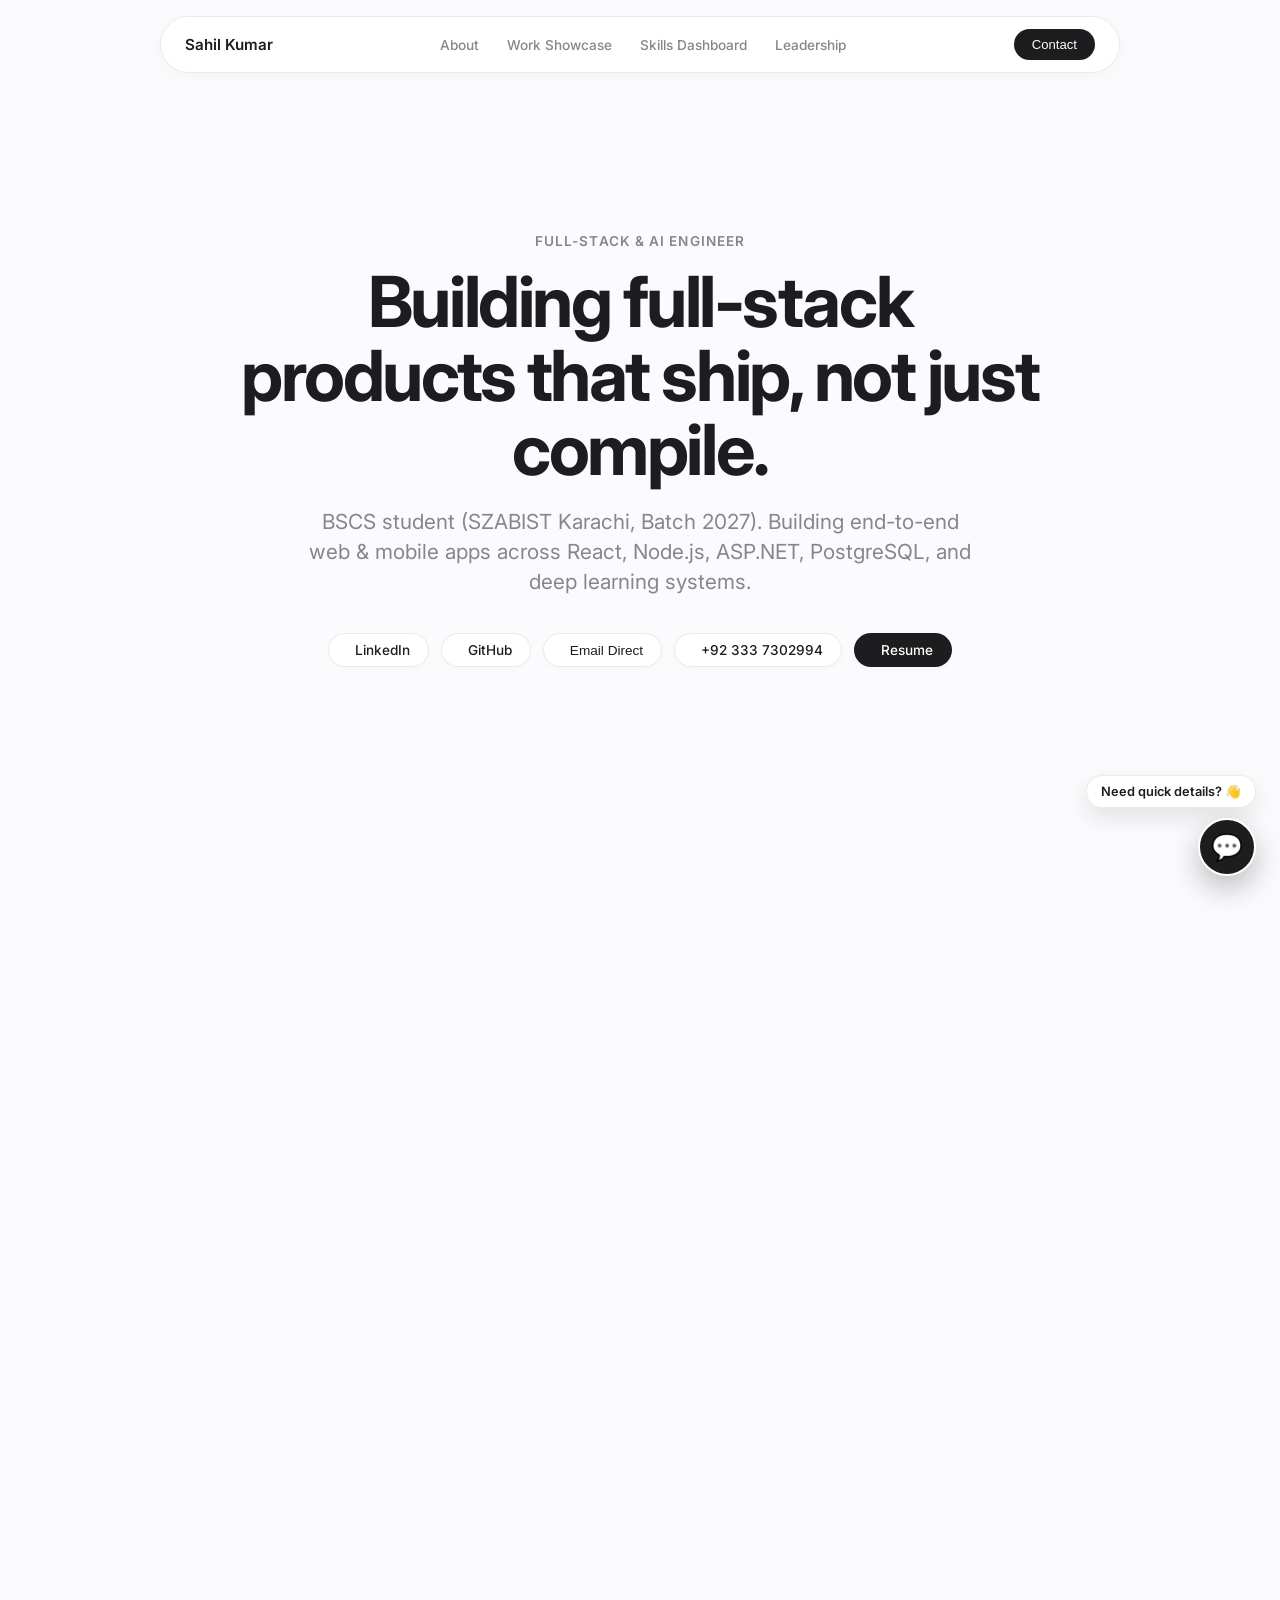
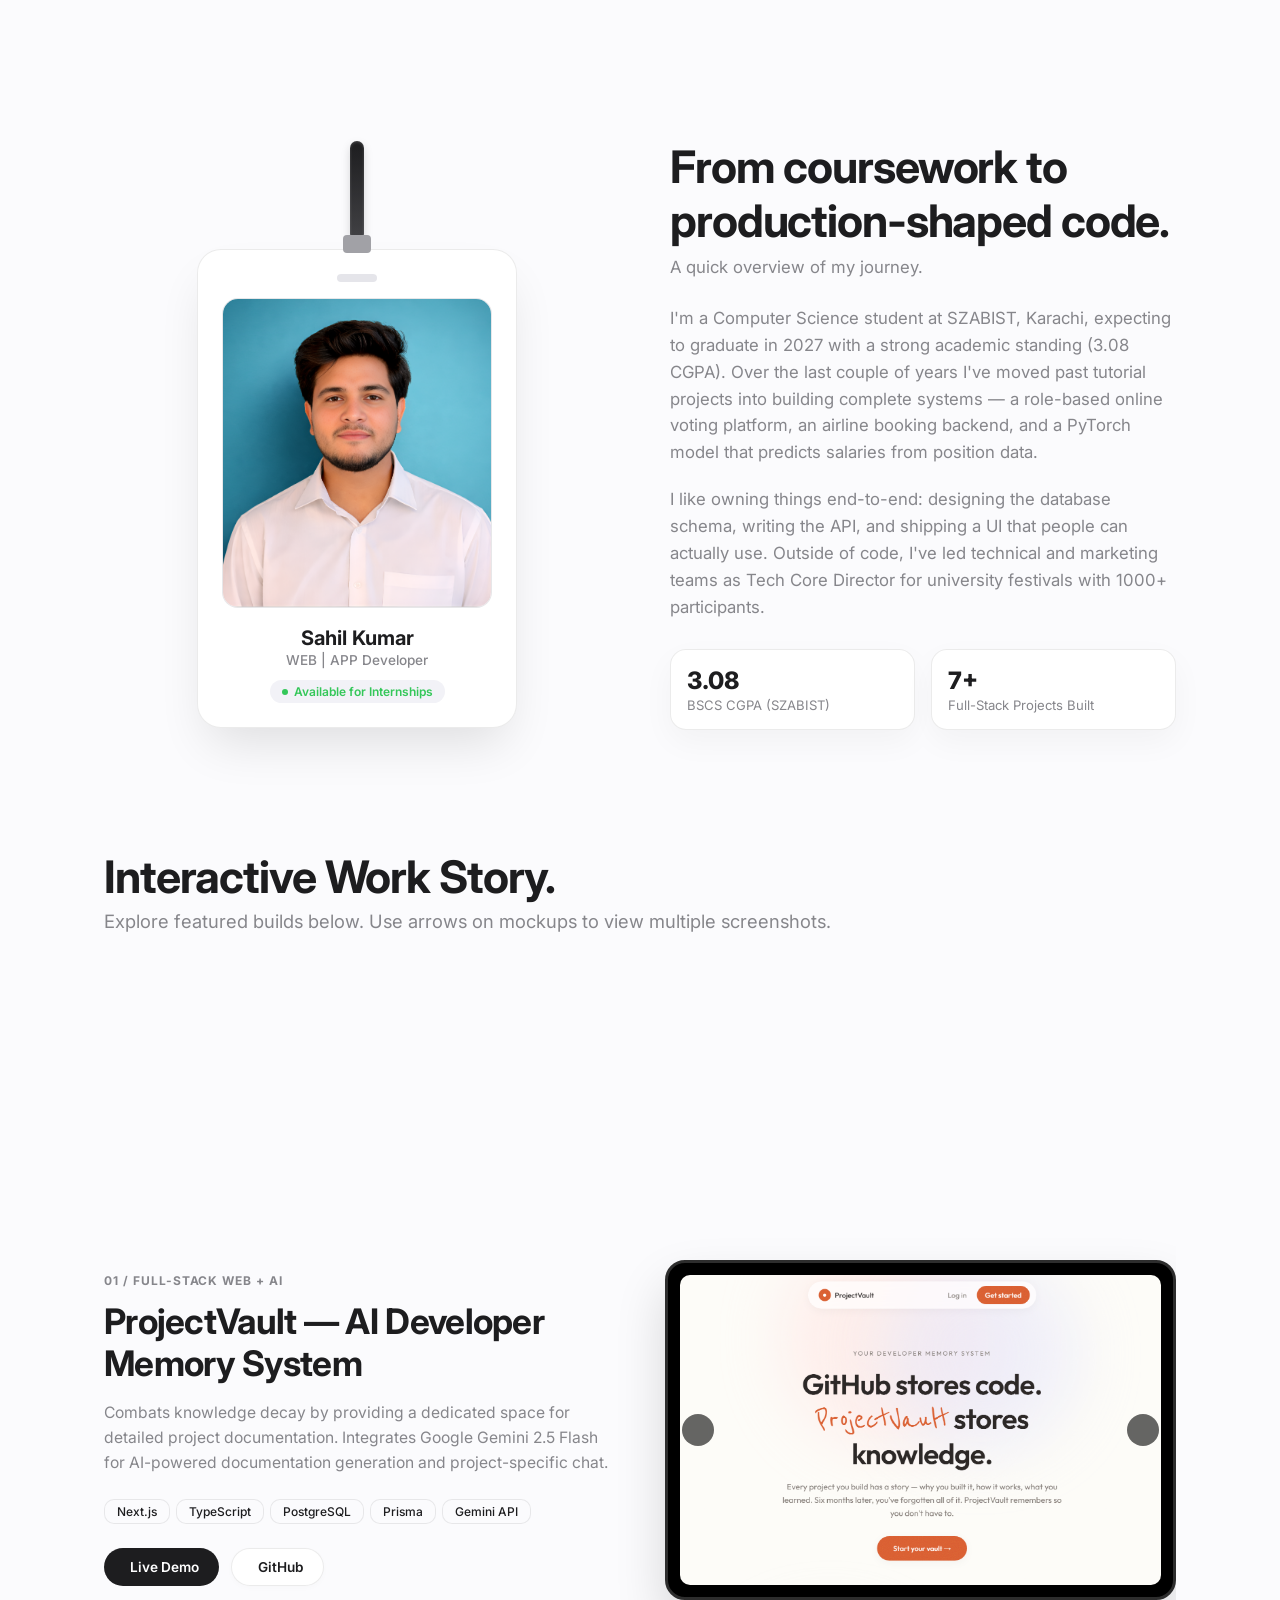
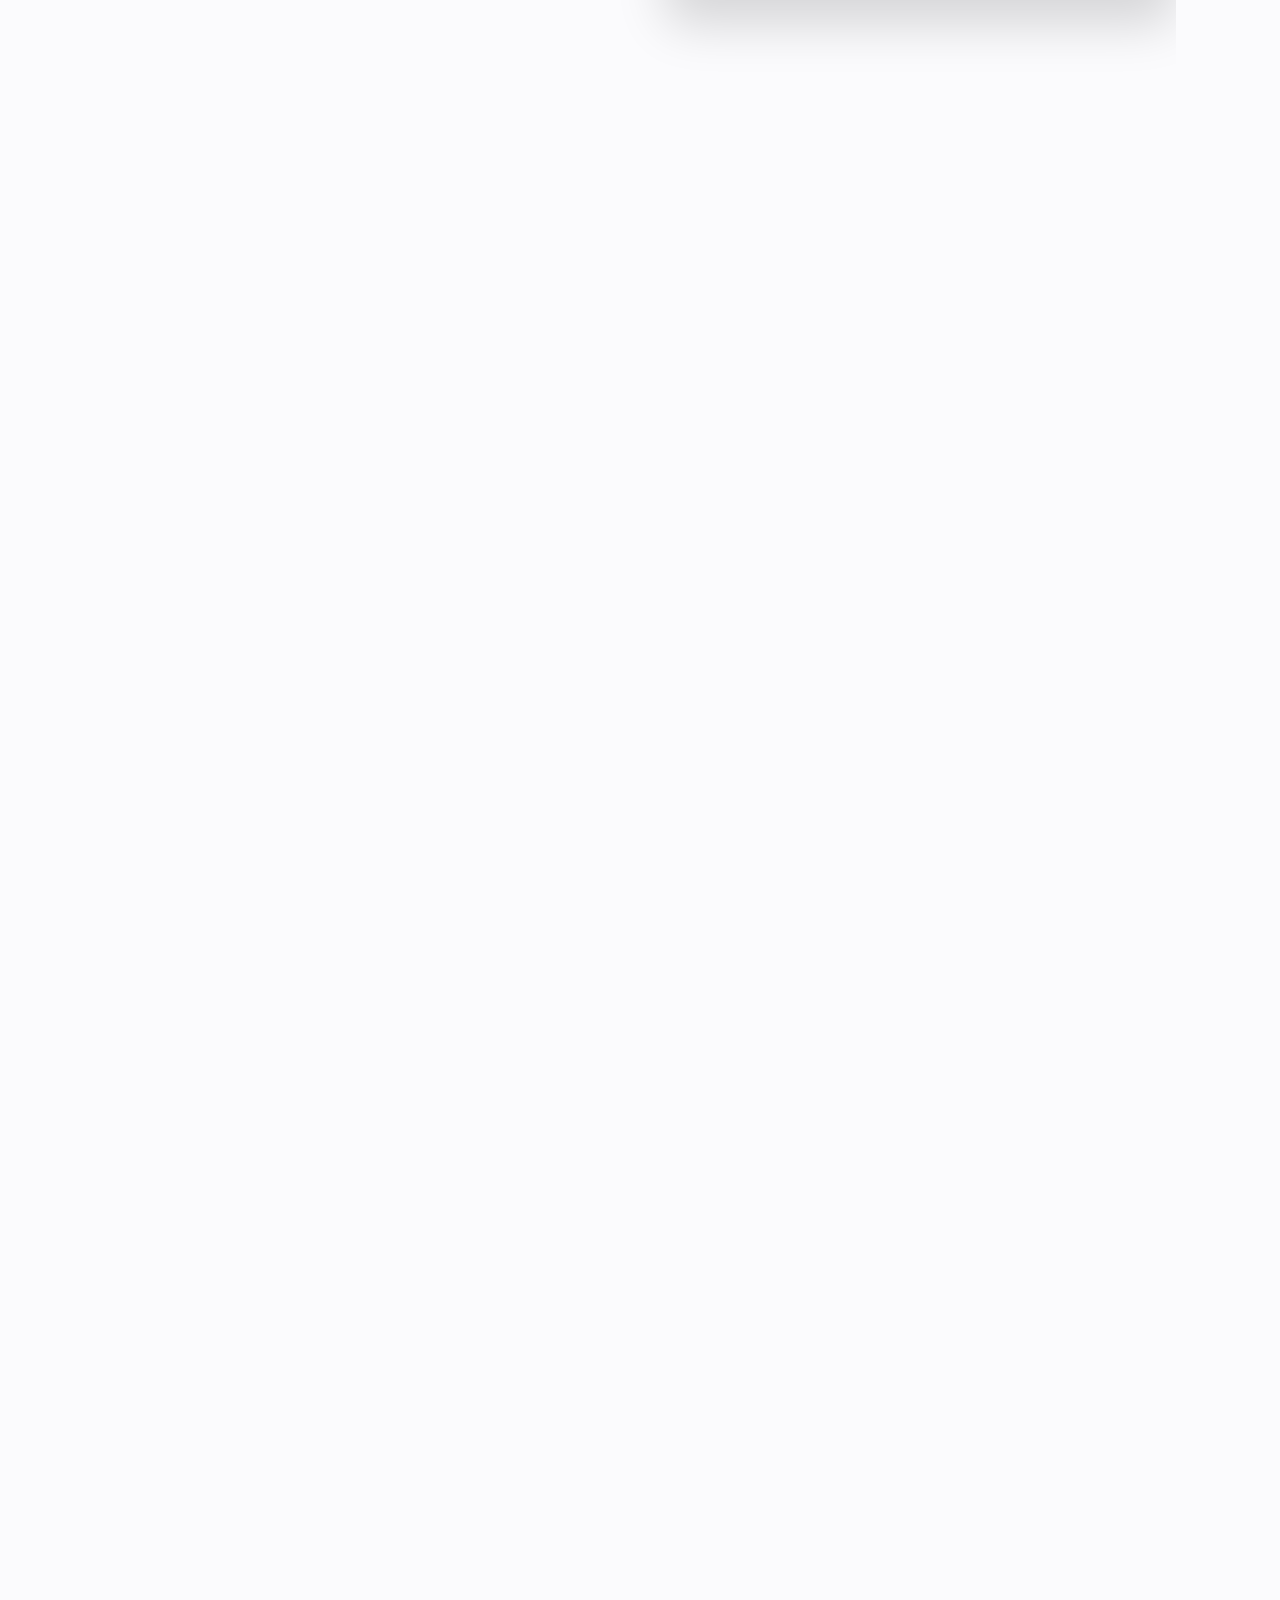
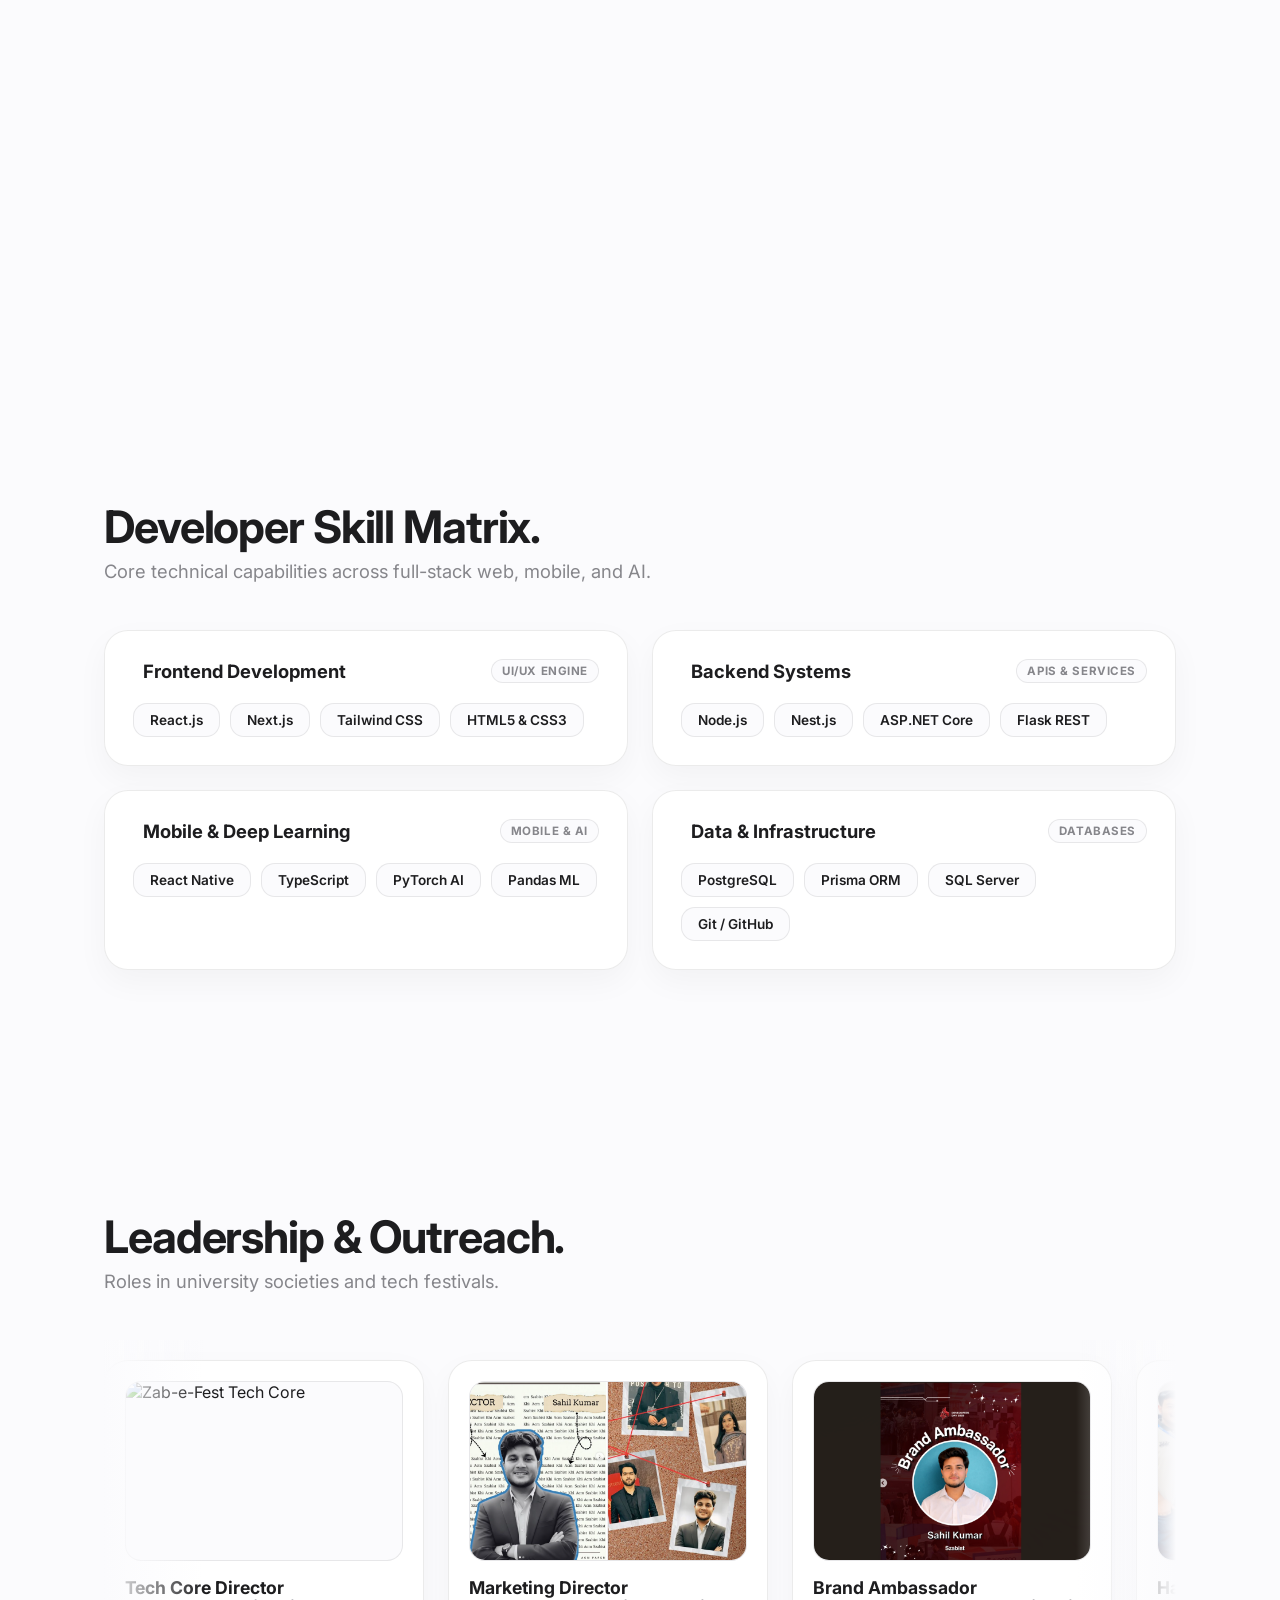
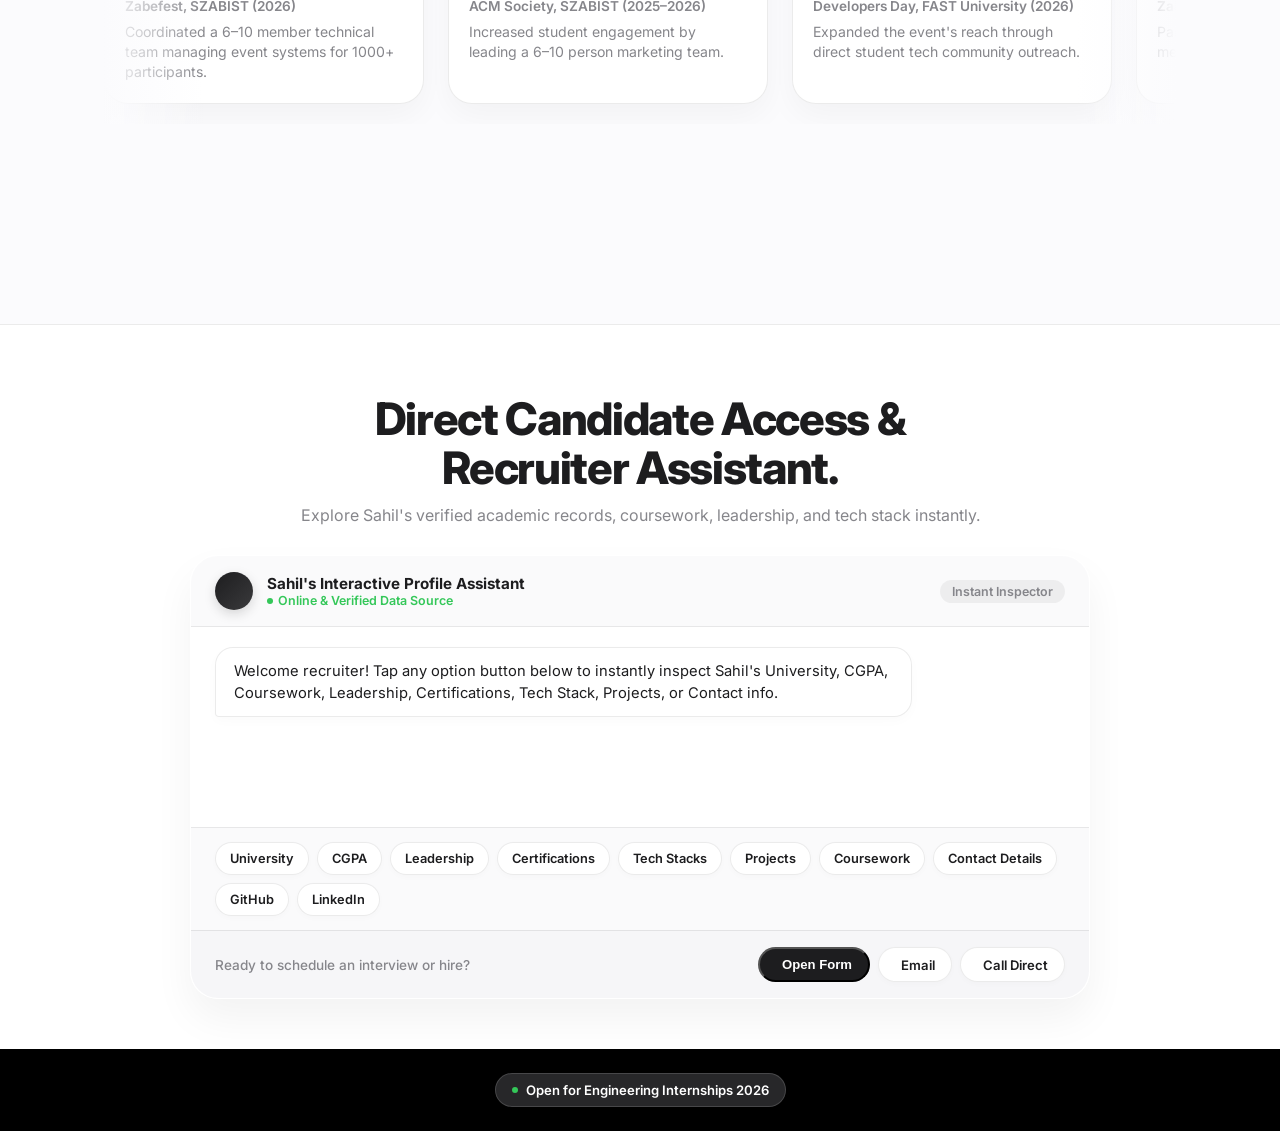
==== index.html @ 50a62292 "Update print statement from 'Hello' to 'Goodbye'" ====
<!DOCTYPE html>
<html lang="en">
<head>
  <meta charset="UTF-8">
  <meta name="viewport" content="width=device-width, initial-scale=1.0, maximum-scale=5.0">
  <title>Sahil Kumar — Web | App Developer | React, Node.js & ASP.NET</title>
  <meta name="description" content="Portfolio of Sahil Kumar, a WEB | APP developer building web and mobile products with React, Node.js, ASP.NET and PostgreSQL. BSCS student open to internships.">
  
  <!-- Fonts & Icons -->
  <link rel="preconnect" href="https://fonts.googleapis.com">
  <link rel="preconnect" href="https://fonts.gstatic.com" crossorigin>
  <link href="https://fonts.googleapis.com/css2?family=Inter:wght@300;400;500;600;700;800&display=swap" rel="stylesheet">
  <script src="https://unpkg.com/lucide@latest"></script>
<link rel="stylesheet" href="Style.css">

</head>
<body>

  <!-- Navigation Bar with Mobile Drawer -->
  <header>
    <a href="#" class="brand">Sahil Kumar</a>
    <nav>
      <a href="#about">About</a>
      <a href="#projects">Work Showcase</a>
      <a href="#skills">Skills Dashboard</a>
      <a href="#leadership">Leadership</a>
    </nav>
    <div style="display: flex; align-items: center; gap: 10px;">
      <button onclick="openContactModal()" class="nav-cta">Contact</button>
      <button class="mobile-menu-btn" onclick="toggleMobileMenu()">
        <i data-lucide="menu" size="22"></i>
      </button>
    </div>
  </header>

  <!-- Mobile Navigation Drawer -->
  <div class="mobile-nav-drawer" id="mobileNavDrawer">
    <a href="#about" onclick="toggleMobileMenu()">About</a>
    <a href="#projects" onclick="toggleMobileMenu()">Work Showcase</a>
    <a href="#skills" onclick="toggleMobileMenu()">Skills Dashboard</a>
    <a href="#leadership" onclick="toggleMobileMenu()">Leadership</a>
  </div>

  <!-- 3D SCROLL HERO -->
  <div class="hero-container" id="hero-trigger">
    <div class="hero-sticky">
      <canvas id="hero-canvas"></canvas>

      <div class="hero-content">
        <div class="hero-eyebrow">Full-Stack & AI Engineer</div>
        <h1 class="hero-headline">Building full-stack products that ship, not just compile.</h1>
        <p class="hero-subheadline">
          BSCS student (SZABIST Karachi, Batch 2027). Building end-to-end web & mobile apps across React, Node.js, ASP.NET, PostgreSQL, and deep learning systems.
        </p>
        
        <div class="social-bar">
          <a href="https://www.linkedin.com/in/sahil-kumar005/" target="_blank" rel="noopener" class="social-chip">
            <i data-lucide="linkedin" size="16"></i> LinkedIn
          </a>
          <a href="https://github.com/sahilkumar-05" target="_blank" rel="noopener" class="social-chip">
            <i data-lucide="github" size="16"></i> GitHub
          </a>
          <button onclick="openContactModal()" class="social-chip">
            <i data-lucide="mail" size="16"></i> Email Direct
          </button>
          <a href="tel:+923337302994" class="social-chip">
            <i data-lucide="phone" size="16"></i> +92 333 7302994
          </a>
          <a href="assets/Sahil Kumar_Resume.docx (1).pdf" download class="social-chip" style="background: var(--apple-text); color: #fff;">
            <i data-lucide="download" size="16"></i> Resume
          </a>
        </div>
      </div>
    </div>
  </div>

  <main class="container">

    <!-- ABOUT SECTION -->
    <section class="section-padding" id="about">
      <div class="about-grid">
        <div class="card-hanger-wrapper">
          <div class="lanyard-strap"></div>
          <div class="lanyard-clip"></div>
          <div class="hanging-id-card">
            <div class="card-hole"></div>
            
            <div class="id-photo-container">
              <img src="assets/Portrail1.png" alt="Sahil Kumar at Zabefest" class="id-photo active">
              <img src="assets/Portrait2.png" alt="Sahil Kumar working" class="id-photo">
              <img src="assets/Portrait3.JPG" alt="Sahil Kumar at event" class="id-photo">
              <img src="assets/portrait 4.jpg" alt="Sahil Kumar team" class="id-photo">
            </div>

            <div class="id-details">
              <div class="id-name">Sahil Kumar</div>
              <div class="id-role">WEB | APP Developer</div>
              <div class="id-status">
                <span class="status-dot"></span> Available for Internships
              </div>
            </div>
          </div>
        </div>

        <div class="about-text">
          <div class="section-header" style="margin-bottom: 24px;">
            <h2 class="section-title">From coursework to production-shaped code.</h2>
            <p class="section-subtitle">A quick overview of my journey.</p>
          </div>
          
          <p>
            I'm a Computer Science student at SZABIST, Karachi, expecting to graduate in 2027 with a strong academic standing (3.08 CGPA). Over the last couple of years I've moved past tutorial projects into building complete systems — a role-based online voting platform, an airline booking backend, and a PyTorch model that predicts salaries from position data.
          </p>
          <p>
            I like owning things end-to-end: designing the database schema, writing the API, and shipping a UI that people can actually use. Outside of code, I've led technical and marketing teams as Tech Core Director for university festivals with 1000+ participants.
          </p>

          <div class="about-highlights">
            <div class="highlight-item">
              <div class="highlight-number">3.08</div>
              <div class="highlight-label">BSCS CGPA (SZABIST)</div>
            </div>
            <div class="highlight-item">
              <div class="highlight-number">7+</div>
              <div class="highlight-label">Full-Stack Projects Built</div>
            </div>
          </div>
        </div>
      </div>
    </section>

    <!-- PROJECTS SECTION WITH MULTI-IMAGE CAROUSELS -->
    <section id="projects">
      <div class="section-header">
        <h2 class="section-title">Interactive Work Story.</h2>
        <p class="section-subtitle">Explore featured builds below. Use arrows on mockups to view multiple screenshots.</p>
      </div>

      <div class="pinned-showcase-wrapper" id="pinned-wrapper">
        <div class="pinned-showcase-sticky">
          
          <!-- PROJECT 1 -->
          <div class="showcase-layout web-layout active" data-index="0">
            <div class="showcase-mock-area">
              <div class="tablet-mockup">
                <button class="mockup-arrow prev" onclick="changeSlide(0, -1)"><i data-lucide="chevron-left" size="18"></i></button>
                <div class="tablet-screen">
                  <img src="assets/ProjectVault.png" alt="ProjectVault 1" class="mockup-img active" data-slide="0">
                  <img src="assets/ProjectVault2.png" alt="ProjectVault 2" class="mockup-img" data-slide="1">
                </div>
                <button class="mockup-arrow next" onclick="changeSlide(0, 1)"><i data-lucide="chevron-right" size="18"></i></button>
              </div>
            </div>
            <div class="showcase-info-area">
              <span class="showcase-badge">01 / Full-Stack Web + AI</span>
              <h3 class="showcase-title">ProjectVault — AI Developer Memory System</h3>
              <p class="showcase-desc">
                Combats knowledge decay by providing a dedicated space for detailed project documentation. Integrates Google Gemini 2.5 Flash for AI-powered documentation generation and project-specific chat.
              </p>
              <div class="tech-pills">
                <span class="pill">Next.js</span>
                <span class="pill">TypeScript</span>
                <span class="pill">PostgreSQL</span>
                <span class="pill">Prisma</span>
                <span class="pill">Gemini API</span>
              </div>
              <div class="action-btn-group">
                <a href="https://project-vault-pn38.vercel.app/" target="_blank" rel="noopener" class="btn-action-primary">
                  <i data-lucide="globe" size="16"></i> Live Demo
                </a>
                <a href="https://github.com/sahilkumar-05" target="_blank" rel="noopener" class="btn-action-secondary">
                  <i data-lucide="github" size="16"></i> GitHub
                </a>
              </div>
            </div>
          </div>

          <!-- PROJECT 2 -->
          <div class="showcase-layout app-layout" data-index="1">
            <div class="showcase-mock-area">
              <div class="mobile-mockup">
                <div class="mobile-notch"></div>
                <button class="mockup-arrow prev" onclick="changeSlide(1, -1)" style="left: 6px;"><i data-lucide="chevron-left" size="16"></i></button>
                <div class="mobile-screen">
                  <img src="assets/Untitled design (1).png" alt="FixKarachi 1" class="mockup-img active" data-slide="0">
                  <img src="assets/Untitled design (2).png" alt="FixKarachi 2" class="mockup-img" data-slide="1">
                </div>
                <button class="mockup-arrow next" onclick="changeSlide(1, 1)" style="right: 6px;"><i data-lucide="chevron-right" size="16"></i></button>
              </div>
            </div>
            <div class="showcase-info-area">
              <span class="showcase-badge">02 / Civic Mobile Application</span>
              <h3 class="showcase-title">FixKarachi — Civic Issue Reporting</h3>
              <p class="showcase-desc">
                Civic issue reporting mobile app where residents report municipal issues (broken roads, water leakage). Includes an admin dashboard to centralize complaint tracking.
              </p>
              <div class="tech-pills">
                <span class="pill">React Native</span>
                <span class="pill">TypeScript</span>
                <span class="pill">JavaScript</span>
              </div>
              <div class="action-btn-group">
                <a href="https://fix-karachi-civic-issue-reporting-m.vercel.app/" target="_blank" rel="noopener" class="btn-action-primary">
                  <i data-lucide="globe" size="16"></i> Live Demo
                </a>
                <a href="https://github.com/sahilkumar-05/FixKarachi-Civic-Issue-Reporting-Mobile-App" target="_blank" rel="noopener" class="btn-action-secondary">
                  <i data-lucide="github" size="16"></i> GitHub
                </a>
              </div>
            </div>
          </div>

          <!-- PROJECT 3 -->
          <div class="showcase-layout web-layout" data-index="2">
            <div class="showcase-mock-area">
              <div class="tablet-mockup">
                <button class="mockup-arrow prev" onclick="changeSlide(2, -1)"><i data-lucide="chevron-left" size="18"></i></button>
                <div class="tablet-screen">
                  <img src="assets/MealSync.png" alt="MealSync 1" class="mockup-img active" data-slide="0">
                  <img src="assets/MealSync2.png" alt="MealSync 2" class="mockup-img" data-slide="1">
                </div>
                <button class="mockup-arrow next" onclick="changeSlide(2, 1)"><i data-lucide="chevron-right" size="18"></i></button>
              </div>
            </div>
            <div class="showcase-info-area">
              <span class="showcase-badge">03 / Enterprise AI Platform</span>
              <h3 class="showcase-title">MealSync — Catering Management System</h3>
              <p class="showcase-desc">
                Multi-tenant catering platform serving hospitals and universities with 6 permission levels. Features AI menu generation, allergy conflict detection, and forecasting.
              </p>
              <div class="tech-pills">
                <span class="pill">Nest.js</span>
                <span class="pill">React.js</span>
                <span class="pill">PostgreSQL</span>
                <span class="pill">Gemini API</span>
              </div>
              <div class="action-btn-group">
                <a href="https://meal-sync-cattering-management-with-theta.vercel.app/" target="_blank" rel="noopener" class="btn-action-primary">
                  <i data-lucide="globe" size="16"></i> Live Demo
                </a>
                <a href="https://github.com/sahilkumar-05" target="_blank" rel="noopener" class="btn-action-secondary">
                  <i data-lucide="github" size="16"></i> GitHub
                </a>
              </div>
            </div>
          </div>

          <!-- PROJECT 4 -->
          <div class="showcase-layout app-layout" data-index="3">
            <div class="showcase-mock-area">
              <div class="mobile-mockup">
                <div class="mobile-notch"></div>
                <button class="mockup-arrow prev" onclick="changeSlide(3, -1)" style="left: 6px;"><i data-lucide="chevron-left" size="16"></i></button>
                <div class="mobile-screen">
                  <img src="assets/USER SIDE (4).png" alt="EventSphere 1" class="mockup-img active" data-slide="0">
                  <img src="assets/USER SIDE (5).png" alt="EventSphere 2" class="mockup-img" data-slide="1">
                </div>
                <button class="mockup-arrow next" onclick="changeSlide(3, 1)" style="right: 6px;"><i data-lucide="chevron-right" size="16"></i></button>
              </div>
            </div>
            <div class="showcase-info-area">
              <span class="showcase-badge">04 / University Event Mobile App</span>
              <h3 class="showcase-title">EventSphere — Campus Management</h3>
              <p class="showcase-desc">
                Cross-platform mobile app enabling students to browse and register for university events. Implemented role-based access control and dynamic flows.
              </p>
              <div class="tech-pills">
                <span class="pill">React Native</span>
                <span class="pill">TypeScript</span>
                <span class="pill">JavaScript</span>
              </div>
              <div class="action-btn-group">
                <a href="https://event-sphere-university-event-manag.vercel.app/" target="_blank" rel="noopener" class="btn-action-primary">
                  <i data-lucide="globe" size="16"></i> Live Demo
                </a>
                <a href="https://github.com/sahilkumar-05/EventSphere-University-Event-Management-Mobile-App" target="_blank" rel="noopener" class="btn-action-secondary">
                  <i data-lucide="github" size="16"></i> GitHub
                </a>
              </div>
            </div>
          </div>

          <!-- PROJECT 5 -->
          <div class="showcase-layout web-layout" data-index="4">
            <div class="showcase-mock-area">
              <div class="tablet-mockup">
                <button class="mockup-arrow prev" onclick="changeSlide(4, -1)"><i data-lucide="chevron-left" size="18"></i></button>
                <div class="tablet-screen">
                  <img src="assets/PayPredict.png" alt="PayPredict 1" class="mockup-img active" data-slide="0">
                  <img src="assets/PayPredict2.png" alt="PayPredict 2" class="mockup-img" data-slide="1">
                </div>
                <button class="mockup-arrow next" onclick="changeSlide(4, 1)"><i data-lucide="chevron-right" size="18"></i></button>
              </div>
            </div>
            <div class="showcase-info-area">
              <span class="showcase-badge">05 / Machine Learning Neural Net</span>
              <h3 class="showcase-title">PayPredict — Salary Neural Network</h3>
              <p class="showcase-desc">
                Deep learning regression neural network built in PyTorch to predict employee salaries from position-level data with 91% accuracy.
              </p>
              <div class="tech-pills">
                <span class="pill">Python</span>
                <span class="pill">PyTorch</span>
                <span class="pill">Pandas</span>
                <span class="pill">Flask</span>
              </div>
              <div class="action-btn-group">
                <a href="https://paypredict.up.railway.app/" target="_blank" rel="noopener" class="btn-action-primary">
                  <i data-lucide="globe" size="16"></i> Live Demo
                </a>
                <a href="https://github.com/sahilkumar-05" target="_blank" rel="noopener" class="btn-action-secondary">
                  <i data-lucide="github" size="16"></i> GitHub
                </a>
              </div>
            </div>
          </div>

          <!-- 6TH SLIDE -->
          <div class="showcase-layout full-width-slide" data-index="5">
            <div class="blank-github-card">
              <div class="blank-github-icon">
                <i data-lucide="code" size="32" style="color: var(--apple-text);"></i>
              </div>
              <h3 style="font-size: 2.2rem; font-weight: 800; margin-bottom: 12px; letter-spacing: -0.02em;">More Projects Available on GitHub</h3>
              <p style="color: var(--apple-subtext); font-size: 1.05rem; max-width: 600px; margin-bottom: 28px; line-height: 1.5;">
                Explore additional full-stack Web, Mobile, ASP.NET Core, and AI microservices repositories on my GitHub profile.
              </p>
              <a href="https://github.com/sahilkumar-05" target="_blank" rel="noopener" class="btn-action-primary" style="padding: 12px 28px; font-size: 0.95rem;">
                <i data-lucide="github" size="18"></i> Explore GitHub Repository
              </a>
            </div>
          </div>

          <div class="showcase-progress">
            <div class="progress-dot active" data-index="0"></div>
            <div class="progress-dot" data-index="1"></div>
            <div class="progress-dot" data-index="2"></div>
            <div class="progress-dot" data-index="3"></div>
            <div class="progress-dot" data-index="4"></div>
            <div class="progress-dot" data-index="5"></div>
          </div>

        </div>
      </div>
    </section>

    <!-- SKILLS -->
    <section class="section-padding" id="skills">
      <div class="section-header">
        <h2 class="section-title">Developer Skill Matrix.</h2>
        <p class="section-subtitle">Core technical capabilities across full-stack web, mobile, and AI.</p>
      </div>

      <div class="skills-hud-grid">
        <div class="hud-card">
          <div class="hud-card-top">
            <div class="hud-card-title"><i data-lucide="layout-grid" size="20"></i> Frontend Development</div>
            <span class="hud-badge">UI/UX Engine</span>
          </div>
          <div class="skill-pills-static">
            <span class="hud-skill-chip-static">React.js</span>
            <span class="hud-skill-chip-static">Next.js</span>
            <span class="hud-skill-chip-static">Tailwind CSS</span>
            <span class="hud-skill-chip-static">HTML5 & CSS3</span>
          </div>
        </div>

        <div class="hud-card">
          <div class="hud-card-top">
            <div class="hud-card-title"><i data-lucide="server" size="20"></i> Backend Systems</div>
            <span class="hud-badge">APIs & Services</span>
          </div>
          <div class="skill-pills-static">
            <span class="hud-skill-chip-static">Node.js</span>
            <span class="hud-skill-chip-static">Nest.js</span>
            <span class="hud-skill-chip-static">ASP.NET Core</span>
            <span class="hud-skill-chip-static">Flask REST</span>
          </div>
        </div>

        <div class="hud-card">
          <div class="hud-card-top">
            <div class="hud-card-title"><i data-lucide="smartphone" size="20"></i> Mobile & Deep Learning</div>
            <span class="hud-badge">Mobile & AI</span>
          </div>
          <div class="skill-pills-static">
            <span class="hud-skill-chip-static">React Native</span>
            <span class="hud-skill-chip-static">TypeScript</span>
            <span class="hud-skill-chip-static">PyTorch AI</span>
            <span class="hud-skill-chip-static">Pandas ML</span>
          </div>
        </div>

        <div class="hud-card">
          <div class="hud-card-top">
            <div class="hud-card-title"><i data-lucide="database" size="20"></i> Data & Infrastructure</div>
            <span class="hud-badge">Databases</span>
          </div>
          <div class="skill-pills-static">
            <span class="hud-skill-chip-static">PostgreSQL</span>
            <span class="hud-skill-chip-static">Prisma ORM</span>
            <span class="hud-skill-chip-static">SQL Server</span>
            <span class="hud-skill-chip-static">Git / GitHub</span>
          </div>
        </div>
      </div>
    </section>

    <!-- LEADERSHIP CAROUSEL -->
    <section class="section-padding" id="leadership">
      <div class="section-header">
        <h2 class="section-title">Leadership & Outreach.</h2>
        <p class="section-subtitle">Roles in university societies and tech festivals.</p>
      </div>

      <div class="marquee-container">
        <div class="marquee-track">
          <!-- SET 1 -->
          <div class="leadership-card">
            <div class="card-img-wrapper">
              <img src="assets/Trophy.JPG" alt="Zab-e-Fest Tech Core">
            </div>
            <div class="leadership-role">Tech Core Director</div>
            <div class="leadership-org">Zabefest, SZABIST (2026)</div>
            <div class="leadership-desc">Coordinated a 6–10 member technical team managing event systems for 1000+ participants.</div>
          </div>

          <div class="leadership-card">
            <div class="card-img-wrapper">
              <img src="assets/Screenshot 2026-06-24 223552.png" alt="ACM Marketing Director">
            </div>
            <div class="leadership-role">Marketing Director</div>
            <div class="leadership-org">ACM Society, SZABIST (2025–2026)</div>
            <div class="leadership-desc">Increased student engagement by leading a 6–10 person marketing team.</div>
          </div>

          <div class="leadership-card">
            <div class="card-img-wrapper">
              <img src="assets/DEV_DAY.png" alt="Brand Ambassador FAST">
            </div>
            <div class="leadership-role">Brand Ambassador</div>
            <div class="leadership-org">Developers Day, FAST University (2026)</div>
            <div class="leadership-desc">Expanded the event's reach through direct student tech community outreach.</div>
          </div>

          <div class="leadership-card">
            <div class="card-img-wrapper">
              <img src="assets/Hackathon.jpeg" alt="Hackathon Participant">
            </div>
            <div class="leadership-role">Hackathon Participant</div>
            <div class="leadership-org">Zab-e-Fest Hackathon (2026)</div>
            <div class="leadership-desc">Participated in Hackathon, gaining mentorship from industry leaders.</div>
          </div>

          <div class="leadership-card">
            <div class="card-img-wrapper">
              <img src="assets/hr.jpg" alt="NYVN Volunteer">
            </div>
            <div class="leadership-role">Volunteer / Attendee</div>
            <div class="leadership-org">National Youth Volunteer Network (2026)</div>
            <div class="leadership-desc">Attended NYVN at SZABIST Karachi, fostering community development.</div>
          </div>

          <!-- SET 2 (DUPLICATED FOR SEAMLESS INFINITE LOOP) -->
          <div class="leadership-card">
            <div class="card-img-wrapper">
              <img src="assets/Trophy.JPG" alt="Zab-e-Fest Tech Core">
            </div>
            <div class="leadership-role">Tech Core Director</div>
            <div class="leadership-org">Zabefest, SZABIST (2026)</div>
            <div class="leadership-desc">Coordinated a 6–10 member technical team managing event systems for 1000+ participants.</div>
          </div>

          <div class="leadership-card">
            <div class="card-img-wrapper">
              <img src="assets/Screenshot 2026-06-24 223552.png" alt="ACM Marketing Director">
            </div>
            <div class="leadership-role">Marketing Director</div>
            <div class="leadership-org">ACM Society, SZABIST (2025–2026)</div>
            <div class="leadership-desc">Increased student engagement by leading a 6–10 person marketing team.</div>
          </div>

          <div class="leadership-card">
            <div class="card-img-wrapper">
              <img src="assets/DEV_DAY.png" alt="Brand Ambassador FAST">
            </div>
            <div class="leadership-role">Brand Ambassador</div>
            <div class="leadership-org">Developers Day, FAST University (2026)</div>
            <div class="leadership-desc">Expanded the event's reach through direct student tech community outreach.</div>
          </div>

          <div class="leadership-card">
            <div class="card-img-wrapper">
              <img src="assets/Hackathon.jpeg" alt="Hackathon Participant">
            </div>
            <div class="leadership-role">Hackathon Participant</div>
            <div class="leadership-org">Zab-e-Fest Hackathon (2026)</div>
            <div class="leadership-desc">Participated in Hackathon, gaining mentorship from industry leaders.</div>
          </div>

          <div class="leadership-card">
            <div class="card-img-wrapper">
              <img src="assets/hr.jpg" alt="NYVN Volunteer">
            </div>
            <div class="leadership-role">Volunteer / Attendee</div>
            <div class="leadership-org">National Youth Volunteer Network (2026)</div>
            <div class="leadership-desc">Attended NYVN at SZABIST Karachi, fostering community development.</div>
          </div>
        </div>
      </div>
    </section>

  </main>

  <!-- FOOTER WITH WHITE GLASS CHATBOT & SLEEK BLACK BOTTOM STRIP -->
  <footer class="footer-bento">
    <div class="container">
      <div class="footer-headline-box">
        <h2 class="footer-headline">Direct Candidate Access & Recruiter Assistant.</h2>
        <p class="footer-sub">Explore Sahil's verified academic records, coursework, leadership, and tech stack instantly.</p>
      </div>

      <div class="glass-assistant-card">
        <div class="glass-assistant-header">
          <div style="display: flex; align-items: center; gap: 14px;">
            <div class="glass-avatar">
              <i data-lucide="sparkles" size="20"></i>
            </div>
            <div>
              <div style="font-size: 0.95rem; font-weight: 700;">Sahil's Interactive Profile Assistant</div>
              <div style="font-size: 0.78rem; color: #34c759; font-weight: 600; display:flex; align-items:center; gap:5px;">
                <span class="status-dot"></span> Online & Verified Data Source
              </div>
            </div>
          </div>
          <div style="font-size: 0.78rem; font-weight:600; color: var(--apple-subtext); background: rgba(0,0,0,0.05); padding: 4px 12px; border-radius:12px;">
            Instant Inspector
          </div>
        </div>

        <div class="glass-window-body" id="mainChatWindow">
          <div class="chat-bubble bot">
            Welcome recruiter! Tap any option button below to instantly inspect Sahil's University, CGPA, Coursework, Leadership, Certifications, Tech Stack, Projects, or Contact info.
          </div>
        </div>

        <!-- OPTIONS BUTTONS WITHOUT EMOJIS -->
        <div class="glass-predefined-options">
          <button class="glass-option-btn" onclick="triggerMainPreset('university')">University</button>
          <button class="glass-option-btn" onclick="triggerMainPreset('cgpa')">CGPA</button>
          <button class="glass-option-btn" onclick="triggerMainPreset('leadership')">Leadership</button>
          <button class="glass-option-btn" onclick="triggerMainPreset('certifications')">Certifications</button>
          <button class="glass-option-btn" onclick="triggerMainPreset('techstack')">Tech Stacks</button>
          <button class="glass-option-btn" onclick="triggerMainPreset('projects')">Projects</button>
          <button class="glass-option-btn" onclick="triggerMainPreset('coursework')">Coursework</button>
          <button class="glass-option-btn" onclick="triggerMainPreset('contact')">Contact Details</button>
          <button class="glass-option-btn" onclick="triggerMainPreset('github')">GitHub</button>
          <button class="glass-option-btn" onclick="triggerMainPreset('linkedin')">LinkedIn</button>
        </div>

        <div class="glass-action-bottom-bar">
          <span style="font-size: 0.85rem; color: var(--apple-subtext); font-weight: 500;">Ready to schedule an interview or hire?</span>
          <div style="display: flex; gap: 8px; flex-wrap: wrap;">
            <button onclick="openContactModal()" class="btn-action-primary" style="padding: 8px 16px; font-size: 0.82rem;">
              <i data-lucide="mail" size="15"></i> Open Form
            </button>
            <a href="https://mail.google.com/mail/?view=cm&fs=1&to=heresahil294@gmail.com" target="_blank" class="btn-action-secondary" style="padding: 8px 16px; font-size: 0.82rem;">
              <i data-lucide="send" size="15"></i> Email
            </a>
            <a href="tel:+923337302994" class="btn-action-secondary" style="padding: 8px 16px; font-size: 0.82rem;">
              <i data-lucide="phone" size="15"></i> Call Direct
            </a>
          </div>
        </div>
      </div>
    </div>

    <!-- SLEEK BLACK BOTTOM STRIP -->
    <div class="footer-bottom-bar">
      <div class="system-status">
        <span class="status-dot"></span> Open for Engineering Internships 2026
      </div>
    </div>
  </footer>

  <!-- FLOATING POP-UP CHATBOT WIDGET -->
  <div class="floating-chatbot-container">
    <div class="floating-bot-bubble" id="botBubbleText">Need quick details? 👋</div>
    
    <!-- POP-UP CHAT WINDOW -->
    <div class="popup-chat-window" id="popupChatWindow">
      <div class="popup-chat-header">
        <div style="display: flex; align-items: center; gap: 10px;">
          <div class="popup-avatar">
            <i data-lucide="sparkles" size="16"></i>
          </div>
          <div>
            <div style="font-size: 0.85rem; font-weight: 700;">Sahil's Assistant</div>
            <div style="font-size: 0.7rem; color: #34c759; font-weight: 600; display:flex; align-items:center; gap:4px;">
              <span class="status-dot"></span> Online
            </div>
          </div>
        </div>
        <button class="popup-close-btn" onclick="togglePopupChat()">&times;</button>
      </div>

      <div class="popup-chat-body" id="popupChatWindowBody">
        <div class="chat-bubble bot">
          Hi recruiter! Select any option below to inspect details instantly.
        </div>
      </div>

      <div class="popup-chat-options">
        <button class="popup-option-btn" onclick="triggerPopupPreset('university')">University</button>
        <button class="popup-option-btn" onclick="triggerPopupPreset('cgpa')">CGPA</button>
        <button class="popup-option-btn" onclick="triggerPopupPreset('leadership')">Leadership</button>
        <button class="popup-option-btn" onclick="triggerPopupPreset('certifications')">Certifications</button>
        <button class="popup-option-btn" onclick="triggerPopupPreset('techstack')">Tech Stacks</button>
        <button class="popup-option-btn" onclick="triggerPopupPreset('projects')">Projects</button>
        <button class="popup-option-btn" onclick="triggerPopupPreset('coursework')">Coursework</button>
        <button class="popup-option-btn" onclick="triggerPopupPreset('contact')">Contact Details</button>
        <button class="popup-option-btn" onclick="triggerPopupPreset('github')">GitHub</button>
        <button class="popup-option-btn" onclick="triggerPopupPreset('linkedin')">LinkedIn</button>
      </div>
    </div>

    <!-- TOGGLE BUTTON -->
    <button class="floating-bot-btn" onclick="togglePopupChat()" title="Open Assistant">
      💬
    </button>
  </div>

  <!-- MODAL -->
  <div class="modal-overlay" id="contactModal">
    <div class="modal-card">
      <button class="modal-close" onclick="closeContactModal()">&times;</button>
      <h3 style="font-size: 1.4rem; font-weight: 700; margin-bottom: 6px;">Send Message to Sahil</h3>
      
      <form action="https://api.web3forms.com/submit" method="POST" id="contactForm">
        <input type="hidden" name="access_key" value="YOUR_ACCESS_KEY_HERE">
        <div class="form-group">
          <label>Your Name</label>
          <input type="text" name="name" class="form-control" placeholder="John Doe" required>
        </div>
        <div class="form-group">
          <label>Your Email</label>
          <input type="email" name="email" class="form-control" placeholder="you@company.com" required>
        </div>
        <div class="form-group">
          <label>Message</label>
          <textarea name="message" class="form-control" rows="4" placeholder="Hi Sahil..." required></textarea>
        </div>
        <button type="submit" class="btn-action-primary" style="width: 100%; justify-content: center; padding: 12px;">
          Send Message
        </button>
      </form>
    </div>
  </div>

  <script src="Script.js"></script>
</body>
</html>
---- Style.css ----
:root {
      --apple-bg: #fbfbfd;
      --apple-card: #ffffff;
      --apple-text: #1d1d1f;
      --apple-subtext: #86868b;
      --apple-accent: #000000;
      --apple-border: rgba(0, 0, 0, 0.08);
      --glass-bg: rgba(255, 255, 255, 0.82);
      --shadow-apple: 0 12px 32px rgba(0, 0, 0, 0.04);
      --shadow-hover: 0 20px 40px rgba(0, 0, 0, 0.08);
      --font-apple: -apple-system, BlinkMacSystemFont, "Inter", "SF Pro Display", sans-serif;
    }

    * {
      box-sizing: border-box;
      margin: 0;
      padding: 0;
      -webkit-font-smoothing: antialiased;
    }

    html {
      scroll-behavior: smooth;
      font-family: var(--font-apple);
      background-color: var(--apple-bg);
      color: var(--apple-text);
      overflow-x: hidden;
    }

    .container {
      max-width: 1120px;
      margin: 0 auto;
      padding: 0 24px;
      position: relative;
      z-index: 2;
    }

    /* FLOATING APPLE GLASS HEADER NAV */
    header {
      position: fixed;
      top: 16px;
      left: 50%;
      transform: translateX(-50%);
      width: calc(100% - 48px);
      max-width: 960px;
      z-index: 100;
      background: var(--glass-bg);
      backdrop-filter: saturate(180%) blur(20px);
      -webkit-backdrop-filter: saturate(180%) blur(20px);
      border: 1px solid var(--apple-border);
      border-radius: 30px;
      padding: 12px 24px;
      display: flex;
      justify-content: space-between;
      align-items: center;
      box-shadow: 0 4px 20px rgba(0, 0, 0, 0.03);
    }

    .brand {
      font-size: 0.95rem;
      font-weight: 600;
      color: var(--apple-text);
      text-decoration: none;
    }

    nav {
      display: flex;
      gap: 28px;
    }

    nav a {
      text-decoration: none;
      color: var(--apple-subtext);
      font-size: 0.85rem;
      font-weight: 500;
      transition: color 0.2s ease;
    }

    nav a:hover {
      color: var(--apple-text);
    }

    .nav-cta {
      background: var(--apple-text);
      color: #ffffff;
      padding: 8px 18px;
      border-radius: 20px;
      font-size: 0.82rem;
      font-weight: 500;
      text-decoration: none;
      border: none;
      cursor: pointer;
      transition: opacity 0.25s ease;
    }

    .nav-cta:hover {
      opacity: 0.85;
    }

    /* MOBILE HAMBURGER TOGGLE & DRAWER */
    .mobile-menu-btn {
      display: none;
      background: none;
      border: none;
      cursor: pointer;
      color: var(--apple-text);
      padding: 4px;
    }

    .mobile-nav-drawer {
      position: fixed;
      top: 75px;
      left: 50%;
      transform: translateX(-50%) translateY(-10px);
      width: calc(100% - 48px);
      max-width: 960px;
      background: rgba(255, 255, 255, 0.95);
      backdrop-filter: blur(20px);
      border: 1px solid var(--apple-border);
      border-radius: 20px;
      padding: 20px;
      display: none;
      flex-direction: column;
      gap: 14px;
      z-index: 99;
      box-shadow: 0 15px 30px rgba(0,0,0,0.1);
    }

    .mobile-nav-drawer.active {
      display: flex;
    }

    .mobile-nav-drawer a {
      text-decoration: none;
      color: var(--apple-text);
      font-size: 1rem;
      font-weight: 600;
    }

    /* HERO SCROLL PINNED CONTAINER */
    .hero-container {
      height: 180vh;
      position: relative;
    }

    .hero-sticky {
      position: sticky;
      top: 0;
      height: 100vh;
      width: 100%;
      display: flex;
      align-items: center;
      justify-content: center;
      overflow: hidden;
    }

    #hero-canvas {
      position: absolute;
      top: 0;
      left: 0;
      width: 100%;
      height: 100%;
      z-index: 1;
      pointer-events: none;
    }

    .hero-content {
      text-align: center;
      max-width: 840px;
      z-index: 2;
      padding: 0 20px;
    }

    .hero-eyebrow {
      font-size: 0.85rem;
      font-weight: 600;
      color: var(--apple-subtext);
      letter-spacing: 0.08em;
      text-transform: uppercase;
      margin-bottom: 16px;
    }

    .hero-headline {
      font-size: clamp(2.8rem, 5.5vw, 5rem);
      font-weight: 700;
      line-height: 1.05;
      letter-spacing: -0.035em;
      color: var(--apple-text);
      margin-bottom: 20px;
    }

    .hero-subheadline {
      font-size: clamp(1.1rem, 2vw, 1.3rem);
      font-weight: 400;
      line-height: 1.45;
      color: var(--apple-subtext);
      max-width: 680px;
      margin: 0 auto 36px auto;
    }

    .social-bar {
      display: flex;
      justify-content: center;
      gap: 12px;
      flex-wrap: wrap;
    }

    .social-chip {
      background: #ffffff;
      border: 1px solid var(--apple-border);
      padding: 8px 18px;
      border-radius: 20px;
      color: var(--apple-text);
      text-decoration: none;
      font-size: 0.85rem;
      font-weight: 500;
      display: inline-flex;
      align-items: center;
      gap: 8px;
      box-shadow: 0 2px 6px rgba(0,0,0,0.02);
      transition: all 0.2s ease;
      cursor: pointer;
    }

    .social-chip:hover {
      border-color: var(--apple-text);
      transform: translateY(-2px);
    }

    .section-padding {
      padding: 120px 0;
    }

    .section-header {
      margin-bottom: 48px;
    }

    .section-title {
      font-size: clamp(2rem, 3.5vw, 2.8rem);
      font-weight: 700;
      letter-spacing: -0.025em;
      color: var(--apple-text);
    }

    .section-subtitle {
      font-size: 1.15rem;
      color: var(--apple-subtext);
      margin-top: 6px;
    }

    /* ABOUT SECTION & FASTER SWINGING ID CARD */
    .about-grid {
      display: grid;
      grid-template-columns: 1fr 1fr;
      gap: 60px;
      align-items: center;
    }

    .card-hanger-wrapper {
      position: relative;
      display: flex;
      flex-direction: column;
      align-items: center;
      perspective: 1200px;
    }

    .lanyard-strap {
      width: 14px;
      height: 100px;
      background: linear-gradient(180deg, #1d1d1f 0%, #424245 100%);
      border-radius: 7px;
      box-shadow: inset 0 1px 3px rgba(255,255,255,0.2), 0 4px 10px rgba(0,0,0,0.15);
      position: relative;
      z-index: 3;
    }

    .lanyard-clip {
      width: 28px;
      height: 18px;
      background: #a1a1a6;
      border-radius: 4px;
      margin-top: -6px;
      z-index: 4;
    }

    .hanging-id-card {
      width: 320px;
      background: #ffffff;
      border: 1px solid var(--apple-border);
      border-radius: 24px;
      padding: 24px;
      box-shadow: 0 25px 50px -12px rgba(0, 0, 0, 0.12);
      transform-origin: top center;
      animation: superFastSwing 2.2s ease-in-out infinite alternate;
      position: relative;
      margin-top: -4px;
      z-index: 2;
    }

    @keyframes superFastSwing {
      0% { transform: rotate(5deg); }
      100% { transform: rotate(-5deg); }
    }

    .card-hole {
      width: 40px;
      height: 8px;
      background: #e5e5ea;
      border-radius: 4px;
      margin: 0 auto 16px auto;
    }

    .id-photo-container {
      position: relative;
      width: 100%;
      height: 310px;
      border-radius: 16px;
      overflow: hidden;
      margin-bottom: 18px;
      background: var(--apple-bg);
      border: 1px solid var(--apple-border);
    }

    .id-photo {
      position: absolute;
      top: 0;
      left: 0;
      width: 100%;
      height: 100%;
      object-fit: cover;
      opacity: 0;
      transition: opacity 0.8s ease-in-out, transform 0.8s ease-in-out;
      transform: scale(1.05);
    }

    .id-photo.active {
      opacity: 1;
      transform: scale(1);
    }

    .id-details {
      text-align: center;
    }

    .id-name {
      font-size: 1.25rem;
      font-weight: 700;
      color: var(--apple-text);
    }

    .id-role {
      font-size: 0.85rem;
      color: var(--apple-subtext);
      margin-top: 2px;
      font-weight: 500;
    }

    .id-status {
      display: inline-flex;
      align-items: center;
      gap: 6px;
      margin-top: 12px;
      padding: 4px 12px;
      background: #f2f2f7;
      border-radius: 12px;
      font-size: 0.75rem;
      font-weight: 600;
      color: #34c759;
    }

    .status-dot {
      width: 6px;
      height: 6px;
      background: #34c759;
      border-radius: 50%;
    }

    .about-text p {
      font-size: 1.05rem;
      line-height: 1.6;
      color: var(--apple-subtext);
      margin-bottom: 20px;
    }

    .about-highlights {
      display: grid;
      grid-template-columns: 1fr 1fr;
      gap: 16px;
      margin-top: 28px;
    }

    .highlight-item {
      background: #ffffff;
      padding: 16px;
      border-radius: 16px;
      border: 1px solid var(--apple-border);
      box-shadow: var(--shadow-apple);
    }

    .highlight-number {
      font-size: 1.5rem;
      font-weight: 800;
      color: var(--apple-text);
    }

    .highlight-label {
      font-size: 0.82rem;
      color: var(--apple-subtext);
      margin-top: 2px;
    }

    /* ==========================================================================
       SLOW-SCROLL ALTERNATING PINNED SHOWCASE CONTAINER (DESKTOP)
       ========================================================================== */
    .pinned-showcase-wrapper {
      height: 1000vh;
      position: relative;
    }

    .pinned-showcase-sticky {
      position: sticky;
      top: 0;
      height: 100vh;
      width: 100%;
      display: flex;
      align-items: center;
      justify-content: center;
      overflow: hidden;
    }

    .showcase-layout {
      display: grid;
      grid-template-columns: 1fr 1fr;
      gap: 50px;
      align-items: center;
      width: 100%;
      position: absolute;
      top: 50%;
      left: 0;
      transform: translateY(-50%) translateY(30px);
      opacity: 0;
      pointer-events: none;
      transition: all 0.8s cubic-bezier(0.16, 1, 0.3, 1);
    }

    .showcase-layout.active {
      opacity: 1;
      transform: translateY(-50%) translateY(0);
      pointer-events: auto;
    }

    .showcase-layout.full-width-slide {
      display: block !important;
      width: 100% !important;
    }

    .web-layout {
      grid-template-areas: "info mock";
    }

    .app-layout {
      grid-template-areas: "mock info";
    }

    .showcase-info-area {
      grid-area: info;
    }

    .showcase-mock-area {
      grid-area: mock;
      display: flex;
      align-items: center;
      justify-content: center;
    }

    .showcase-badge {
      font-size: 0.75rem;
      font-weight: 700;
      letter-spacing: 0.08em;
      text-transform: uppercase;
      color: var(--apple-subtext);
      margin-bottom: 12px;
      display: block;
    }

    .showcase-title {
      font-size: 2.2rem;
      font-weight: 700;
      letter-spacing: -0.02em;
      margin-bottom: 16px;
    }

    .showcase-desc {
      font-size: 0.98rem;
      color: var(--apple-subtext);
      line-height: 1.6;
      margin-bottom: 24px;
    }

    .tech-pills {
      display: flex;
      flex-wrap: wrap;
      gap: 6px;
      margin-bottom: 24px;
    }

    .pill {
      background: var(--apple-bg);
      color: var(--apple-text);
      font-size: 0.75rem;
      font-weight: 500;
      padding: 4px 12px;
      border-radius: 10px;
      border: 1px solid var(--apple-border);
    }

    .action-btn-group {
      display: flex;
      gap: 12px;
      flex-wrap: wrap;
    }

    .btn-action-primary {
      background: var(--apple-text);
      color: #ffffff;
      padding: 10px 20px;
      border-radius: 20px;
      font-size: 0.85rem;
      font-weight: 600;
      text-decoration: none;
      display: inline-flex;
      align-items: center;
      gap: 6px;
      transition: all 0.25s ease;
    }

    .btn-action-primary:hover {
      opacity: 0.85;
      transform: translateY(-2px);
    }

    .btn-action-secondary {
      background: #ffffff;
      color: var(--apple-text);
      border: 1px solid var(--apple-border);
      padding: 10px 20px;
      border-radius: 20px;
      font-size: 0.85rem;
      font-weight: 600;
      text-decoration: none;
      display: inline-flex;
      align-items: center;
      gap: 6px;
      box-shadow: 0 2px 6px rgba(0,0,0,0.02);
      transition: all 0.25s ease;
    }

    .btn-action-secondary:hover {
      border-color: var(--apple-text);
      transform: translateY(-2px);
    }

    /* MOCKUP CAROUSEL STYLING WITH ARROWS */
    .tablet-mockup, .mobile-mockup {
      position: relative;
    }

    .mockup-arrow {
      position: absolute;
      top: 50%;
      transform: translateY(-50%);
      background: rgba(0, 0, 0, 0.6);
      color: #ffffff;
      border: none;
      width: 32px;
      height: 32px;
      border-radius: 50%;
      display: flex;
      align-items: center;
      justify-content: center;
      cursor: pointer;
      z-index: 20;
      transition: background 0.2s ease, transform 0.2s ease;
      backdrop-filter: blur(4px);
    }

    .mockup-arrow:hover {
      background: rgba(0, 0, 0, 0.85);
      transform: translateY(-50%) scale(1.1);
    }

    .mockup-arrow.prev {
      left: 14px;
    }

    .mockup-arrow.next {
      right: 14px;
    }

    .tablet-mockup {
      width: 100%;
      height: 340px;
      background: #000;
      border-radius: 20px;
      padding: 12px;
      box-shadow: 0 25px 50px rgba(0,0,0,0.15);
      border: 3px solid #2d2d2d;
      overflow: hidden;
    }

    .tablet-screen {
      width: 100%;
      height: 100%;
      border-radius: 10px;
      overflow: hidden;
      position: relative;
      background: #1d1d1f;
    }

    .mobile-mockup {
      width: 240px;
      height: 460px;
      background: #000;
      border-radius: 40px;
      padding: 10px;
      box-shadow: 0 25px 50px rgba(0,0,0,0.2);
      border: 4px solid #333;
    }

    .mobile-notch {
      width: 80px;
      height: 16px;
      background: #000;
      border-radius: 0 0 10px 10px;
      position: absolute;
      top: 10px;
      left: 50%;
      transform: translateX(-50%);
      z-index: 25;
    }

    .mobile-screen {
      width: 100%;
      height: 100%;
      border-radius: 30px;
      overflow: hidden;
      position: relative;
      background: #1d1d1f;
    }

    .mockup-img {
      width: 100%;
      height: 100%;
      object-fit: cover;
      display: none;
    }

    .mockup-img.active {
      display: block;
    }

    .blank-github-card {
      width: 100%;
      background: #ffffff;
      border: 1px dashed var(--apple-border);
      border-radius: 32px;
      padding: 70px 40px;
      text-align: center;
      box-shadow: var(--shadow-apple);
      display: flex;
      flex-direction: column;
      align-items: center;
      justify-content: center;
    }

    .blank-github-icon {
      width: 64px;
      height: 64px;
      background: var(--apple-bg);
      border-radius: 50%;
      display: flex;
      align-items: center;
      justify-content: center;
      margin-bottom: 20px;
      border: 1px solid var(--apple-border);
    }

    .showcase-progress {
      position: absolute;
      right: -30px;
      top: 50%;
      transform: translateY(-50%);
      display: flex;
      flex-direction: column;
      gap: 12px;
    }

    .progress-dot {
      width: 8px;
      height: 8px;
      border-radius: 50%;
      background: #d2d2d7;
      transition: all 0.3s ease;
    }

    .progress-dot.active {
      background: var(--apple-text);
      transform: scale(1.4);
    }

    /* SUPER FAST & INFINITE LOOPING LEADERSHIP CAROUSEL */
    .marquee-container {
      width: 100%;
      overflow: hidden;
      position: relative;
      padding: 20px 0;
    }

    .marquee-container::before,
    .marquee-container::after {
      content: '';
      position: absolute;
      top: 0;
      width: 100px;
      height: 100%;
      z-index: 5;
      pointer-events: none;
    }

    .marquee-container::before {
      left: 0;
      background: linear-gradient(90deg, var(--apple-bg) 0%, transparent 100%);
    }

    .marquee-container::after {
      right: 0;
      background: linear-gradient(-90deg, var(--apple-bg) 0%, transparent 100%);
    }

    .marquee-track {
      display: flex;
      gap: 24px;
      width: max-content;
      animation: fastInfiniteLoop 12s linear infinite;
    }

    .marquee-container:hover .marquee-track {
      animation-play-state: paused;
    }

    @keyframes fastInfiniteLoop {
      0% { transform: translateX(0); }
      100% { transform: translateX(-50%); }
    }

    .leadership-card {
      width: 320px;
      background: var(--apple-card);
      border-radius: 24px;
      padding: 20px;
      border: 1px solid var(--apple-border);
      box-shadow: var(--shadow-apple);
      flex-shrink: 0;
      transition: transform 0.3s ease, box-shadow 0.3s ease;
    }

    .leadership-card:hover {
      transform: translateY(-6px);
      box-shadow: var(--shadow-hover);
    }

    .card-img-wrapper {
      width: 100%;
      height: 180px;
      border-radius: 16px;
      overflow: hidden;
      margin-bottom: 16px;
      border: 1px solid var(--apple-border);
      background: var(--apple-bg);
    }

    .card-img-wrapper img {
      width: 100%;
      height: 100%;
      object-fit: cover;
    }

    .leadership-role {
      font-size: 1.1rem;
      font-weight: 700;
      color: var(--apple-text);
    }

    .leadership-org {
      font-size: 0.85rem;
      font-weight: 600;
      color: var(--apple-subtext);
      margin-bottom: 8px;
    }

    .leadership-desc {
      font-size: 0.88rem;
      color: var(--apple-subtext);
      line-height: 1.45;
    }

    /* SKILLS HUD GRID */
    .skills-hud-grid {
      display: grid;
      grid-template-columns: repeat(2, 1fr);
      gap: 24px;
    }

    .hud-card {
      background: #ffffff;
      border: 1px solid var(--apple-border);
      border-radius: 24px;
      padding: 28px;
      box-shadow: var(--shadow-apple);
      position: relative;
      overflow: hidden;
      transition: all 0.3s cubic-bezier(0.16, 1, 0.3, 1);
    }

    .hud-card:hover {
      transform: translateY(-4px);
      box-shadow: var(--shadow-hover);
      border-color: var(--apple-text);
    }

    .hud-card-top {
      display: flex;
      justify-content: space-between;
      align-items: center;
      margin-bottom: 20px;
    }

    .hud-card-title {
      font-size: 1.15rem;
      font-weight: 700;
      display: flex;
      align-items: center;
      gap: 10px;
    }

    .hud-badge {
      font-size: 0.72rem;
      font-weight: 700;
      letter-spacing: 0.05em;
      text-transform: uppercase;
      padding: 4px 10px;
      border-radius: 12px;
      background: var(--apple-bg);
      border: 1px solid var(--apple-border);
      color: var(--apple-subtext);
    }

    .skill-pills-static {
      display: flex;
      flex-wrap: wrap;
      gap: 10px;
    }

    .hud-skill-chip-static {
      background: var(--apple-bg);
      border: 1px solid var(--apple-border);
      padding: 8px 16px;
      border-radius: 14px;
      font-size: 0.85rem;
      font-weight: 600;
      color: var(--apple-text);
      display: inline-flex;
      align-items: center;
      gap: 8px;
    }

    /* ==========================================================================
       FOOTER & FLOATING POP-UP CHATBOT WINDOW
       ========================================================================== */
    .footer-bento {
      background: var(--apple-card);
      border-top: 1px solid var(--apple-border);
      padding: 70px 0 0 0;
      margin-top: 80px;
    }

    .footer-headline-box {
      text-align: center;
      max-width: 680px;
      margin: 0 auto 30px auto;
    }

    .footer-headline {
      font-size: clamp(2rem, 3.5vw, 2.8rem);
      font-weight: 800;
      letter-spacing: -0.03em;
      line-height: 1.1;
      margin-bottom: 12px;
      color: var(--apple-text);
    }

    .footer-sub {
      color: var(--apple-subtext);
      font-size: 1rem;
    }

    /* WHITE GLASS CHATBOT (FOOTER) */
    .glass-assistant-card {
      background: rgba(255, 255, 255, 0.8);
      backdrop-filter: blur(25px) saturate(190%);
      -webkit-backdrop-filter: blur(25px) saturate(190%);
      border-radius: 28px;
      overflow: hidden;
      border: 1px solid rgba(255, 255, 255, 0.9);
      box-shadow: 0 20px 40px rgba(0, 0, 0, 0.05);
      margin-bottom: 50px;
      position: relative;
      max-width: 900px;
      margin-left: auto;
      margin-right: auto;
    }

    .glass-assistant-header {
      background: rgba(248, 248, 250, 0.7);
      padding: 16px 24px;
      display: flex;
      align-items: center;
      justify-content: space-between;
      border-bottom: 1px solid var(--apple-border);
    }

    .glass-avatar {
      width: 38px;
      height: 38px;
      background: linear-gradient(135deg, #1d1d1f 0%, #3a3a3c 100%);
      color: #ffffff;
      border-radius: 50%;
      display: flex;
      align-items: center;
      justify-content: center;
      box-shadow: 0 4px 12px rgba(0,0,0,0.15);
    }

    .glass-window-body {
      padding: 20px 24px;
      min-height: 200px;
      max-height: 280px;
      overflow-y: auto;
      display: flex;
      flex-direction: column;
      gap: 14px;
    }

    .chat-bubble {
      max-width: 82%;
      padding: 12px 18px;
      border-radius: 18px;
      font-size: 0.92rem;
      line-height: 1.5;
    }

    .chat-bubble.bot {
      background: rgba(255, 255, 255, 0.95);
      color: var(--apple-text);
      border: 1px solid var(--apple-border);
      align-self: flex-start;
      border-bottom-left-radius: 4px;
      box-shadow: 0 4px 12px rgba(0,0,0,0.02);
    }

    .chat-bubble.user {
      background: var(--apple-text);
      color: #ffffff;
      align-self: flex-end;
      border-bottom-right-radius: 4px;
    }

    .chat-bubble.typing {
      font-style: italic;
      color: var(--apple-subtext);
    }

    .glass-predefined-options {
      background: rgba(248, 248, 250, 0.7);
      padding: 14px 24px;
      border-top: 1px solid var(--apple-border);
      display: flex;
      gap: 8px;
      flex-wrap: wrap;
      align-items: center;
    }

    .glass-option-btn {
      background: #ffffff;
      color: var(--apple-text);
      border: 1px solid var(--apple-border);
      padding: 8px 14px;
      border-radius: 18px;
      font-family: inherit;
      font-size: 0.8rem;
      font-weight: 600;
      cursor: pointer;
      box-shadow: 0 2px 6px rgba(0,0,0,0.02);
      transition: all 0.25s ease;
      display: inline-flex;
      align-items: center;
      gap: 6px;
    }

    .glass-option-btn:hover {
      background: var(--apple-text);
      color: #ffffff;
      border-color: var(--apple-text);
      transform: translateY(-2px);
    }

    .glass-action-bottom-bar {
      padding: 16px 24px;
      background: rgba(245, 245, 247, 0.85);
      border-top: 1px solid var(--apple-border);
      display: flex;
      justify-content: space-between;
      align-items: center;
      flex-wrap: wrap;
      gap: 12px;
    }

    /* FLOATING POP-UP CHATBOT WIDGET CONTAINER */
    .floating-chatbot-container {
      position: fixed;
      bottom: 24px;
      right: 24px;
      z-index: 1500;
      display: flex;
      flex-direction: column;
      align-items: flex-end;
    }

    .floating-bot-bubble {
      background: #ffffff;
      color: #1d1d1f;
      padding: 8px 14px;
      border-radius: 16px;
      font-size: 0.8rem;
      font-weight: 600;
      box-shadow: 0 10px 25px rgba(0,0,0,0.1);
      border: 1px solid var(--apple-border);
      margin-bottom: 10px;
      animation: bounceBubble 2s ease-in-out infinite;
    }

    @keyframes bounceBubble {
      0%, 100% { transform: translateY(0); }
      50% { transform: translateY(-4px); }
    }

    .floating-bot-btn {
      width: 58px;
      height: 58px;
      background: #1d1d1f;
      color: #ffffff;
      border-radius: 50%;
      border: 2px solid #ffffff;
      box-shadow: 0 12px 30px rgba(0, 0, 0, 0.25);
      display: flex;
      align-items: center;
      justify-content: center;
      cursor: pointer;
      font-size: 1.6rem;
      transition: transform 0.3s cubic-bezier(0.16, 1, 0.3, 1), background 0.2s ease;
    }

    .floating-bot-btn:hover {
      transform: scale(1.1);
      background: #3a3a3c;
    }

    /* POP-UP CHAT WINDOW */
    .popup-chat-window {
      position: absolute;
      bottom: 74px;
      right: 0;
      width: 380px;
      max-width: calc(100vw - 48px);
      background: rgba(255, 255, 255, 0.9);
      backdrop-filter: blur(30px) saturate(200%);
      -webkit-backdrop-filter: blur(30px) saturate(200%);
      border-radius: 26px;
      overflow: hidden;
      border: 1px solid rgba(255, 255, 255, 0.95);
      box-shadow: 0 25px 50px rgba(0, 0, 0, 0.15);
      display: none;
      flex-direction: column;
      transform: translateY(20px) scale(0.95);
      opacity: 0;
      transition: all 0.3s cubic-bezier(0.16, 1, 0.3, 1);
    }

    .popup-chat-window.active {
      display: flex;
      transform: translateY(0) scale(1);
      opacity: 1;
    }

    .popup-chat-header {
      background: rgba(248, 248, 250, 0.85);
      padding: 14px 18px;
      display: flex;
      align-items: center;
      justify-content: space-between;
      border-bottom: 1px solid var(--apple-border);
    }

    .popup-avatar {
      width: 34px;
      height: 34px;
      background: linear-gradient(135deg, #1d1d1f 0%, #3a3a3c 100%);
      color: #ffffff;
      border-radius: 50%;
      display: flex;
      align-items: center;
      justify-content: center;
      box-shadow: 0 4px 10px rgba(0,0,0,0.15);
    }

    .popup-close-btn {
      background: none;
      border: none;
      font-size: 1.2rem;
      cursor: pointer;
      color: var(--apple-subtext);
      padding: 4px;
    }

    .popup-chat-body {
      padding: 16px;
      height: 240px;
      overflow-y: auto;
      display: flex;
      flex-direction: column;
      gap: 12px;
      background: rgba(255, 255, 255, 0.5);
    }

    .popup-chat-options {
      background: rgba(248, 248, 250, 0.85);
      padding: 10px 14px;
      border-top: 1px solid var(--apple-border);
      display: flex;
      gap: 6px;
      flex-wrap: wrap;
      max-height: 140px;
      overflow-y: auto;
    }

    .popup-option-btn {
      background: #ffffff;
      color: var(--apple-text);
      border: 1px solid var(--apple-border);
      padding: 5px 10px;
      border-radius: 12px;
      font-family: inherit;
      font-size: 0.74rem;
      font-weight: 600;
      cursor: pointer;
      box-shadow: 0 2px 4px rgba(0,0,0,0.02);
      transition: all 0.2s ease;
    }

    .popup-option-btn:hover {
      background: var(--apple-text);
      color: #ffffff;
      border-color: var(--apple-text);
    }

    .footer-bottom-bar {
      background: #000000;
      width: 100%;
      padding: 24px 0;
      display: flex;
      justify-content: center;
      align-items: center;
    }

    .system-status {
      display: inline-flex;
      align-items: center;
      gap: 8px;
      background: rgba(44, 44, 46, 0.9);
      padding: 8px 16px;
      border-radius: 20px;
      font-weight: 600;
      color: #ffffff;
      border: 1px solid rgba(255, 255, 255, 0.15);
      font-size: 0.82rem;
    }

    /* MODAL */
    .modal-overlay {
      position: fixed;
      top: 0;
      left: 0;
      width: 100%;
      height: 100%;
      background: rgba(0, 0, 0, 0.5);
      backdrop-filter: blur(10px);
      z-index: 2000;
      display: flex;
      align-items: center;
      justify-content: center;
      opacity: 0;
      pointer-events: none;
      transition: opacity 0.3s ease;
    }

    .modal-overlay.active {
      opacity: 1;
      pointer-events: auto;
    }

    .modal-card {
      background: #ffffff;
      width: calc(100% - 40px);
      max-width: 520px;
      border-radius: 28px;
      padding: 36px;
      box-shadow: 0 30px 60px rgba(0,0,0,0.15);
      border: 1px solid var(--apple-border);
      position: relative;
      transform: scale(0.95);
      transition: transform 0.3s ease;
      color: #1d1d1f;
    }

    .modal-overlay.active .modal-card {
      transform: scale(1);
    }

    .modal-close {
      position: absolute;
      top: 20px;
      right: 20px;
      background: var(--apple-bg);
      border: none;
      width: 32px;
      height: 32px;
      border-radius: 50%;
      cursor: pointer;
      display: flex;
      align-items: center;
      justify-content: center;
      font-weight: 600;
    }

    .form-group {
      margin-bottom: 16px;
      text-align: left;
    }

    .form-group label {
      display: block;
      font-size: 0.8rem;
      font-weight: 600;
      color: var(--apple-subtext);
      margin-bottom: 6px;
    }

    .form-control {
      width: 100%;
      padding: 12px 16px;
      border-radius: 12px;
      border: 1px solid var(--apple-border);
      background: var(--apple-bg);
      font-family: inherit;
      font-size: 0.95rem;
      outline: none;
    }

    /* ==========================================================================
       MOBILE RESPONSIVE
       ========================================================================== */
    @media (max-width: 992px) {
      .about-grid { 
        grid-template-columns: 1fr; 
        gap: 40px; 
      }
      .skills-hud-grid { 
        grid-template-columns: 1fr; 
        gap: 20px; 
      }

      .pinned-showcase-wrapper { 
        height: auto !important; 
        position: static !important; 
      }

      .pinned-showcase-sticky { 
        position: static !important; 
        height: auto !important; 
        padding: 0 !important; 
        display: flex !important;
        flex-direction: column !important;
        gap: 24px !important;
        overflow: visible !important;
      }

      .showcase-layout { 
        position: relative !important; 
        top: auto !important; 
        left: auto !important;
        transform: none !important; 
        opacity: 1 !important; 
        pointer-events: auto !important; 
        display: flex !important;
        flex-direction: column !important;
        gap: 20px !important;
        width: 100% !important;
        background: #ffffff !important;
        color: #1d1d1f !important;
        padding: 24px !important;
        border-radius: 24px !important;
        border: 1px solid var(--apple-border) !important;
        box-shadow: var(--shadow-apple) !important;
      }

      .showcase-mock-area {
        order: -1 !important;
        width: 100% !important;
        display: flex !important;
        justify-content: center !important;
      }

      .showcase-info-area {
        order: 1 !important;
        width: 100% !important;
      }

      .showcase-progress { 
        display: none !important; 
      }

      .tablet-mockup {
        width: 100% !important;
        height: 240px !important;
        padding: 8px !important;
      }

      .mobile-mockup {
        width: 220px !important;
        height: 400px !important;
        padding: 8px !important;
      }

      .blank-github-card {
        padding: 32px 16px !important;
      }
    }

    @media (max-width: 768px) {
      .container {
        padding: 0 16px;
      }
      header {
        top: 10px;
        width: calc(100% - 24px);
        padding: 10px 16px;
      }
      header nav { display: none; }
      .mobile-menu-btn { display: flex; align-items: center; justify-content: center; }
      .hero-container { height: 100vh; }
      .hero-headline { font-size: 2.1rem; line-height: 1.15; }
      .section-padding { padding: 50px 0; }
      .section-title { font-size: 1.75rem; }
      .card-hanger-wrapper { transform: scale(0.85); margin: -15px 0; }
    }
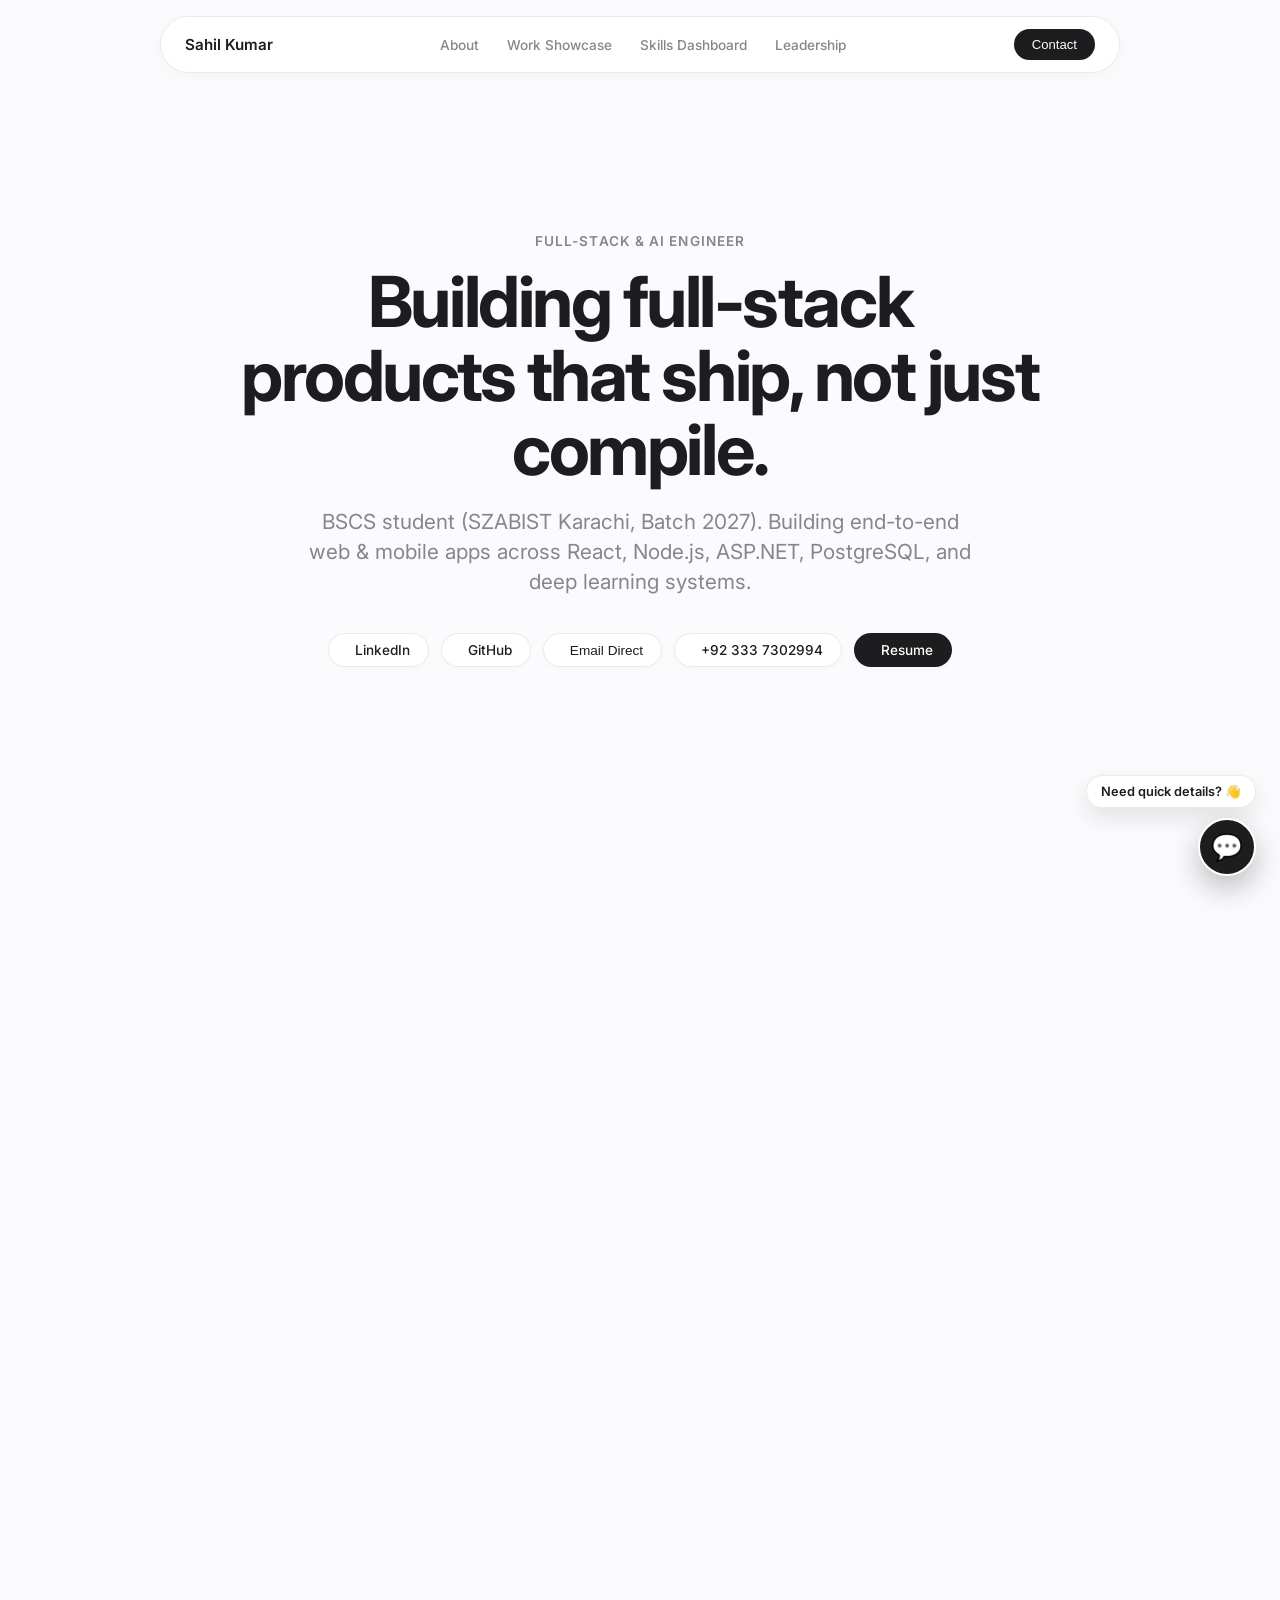
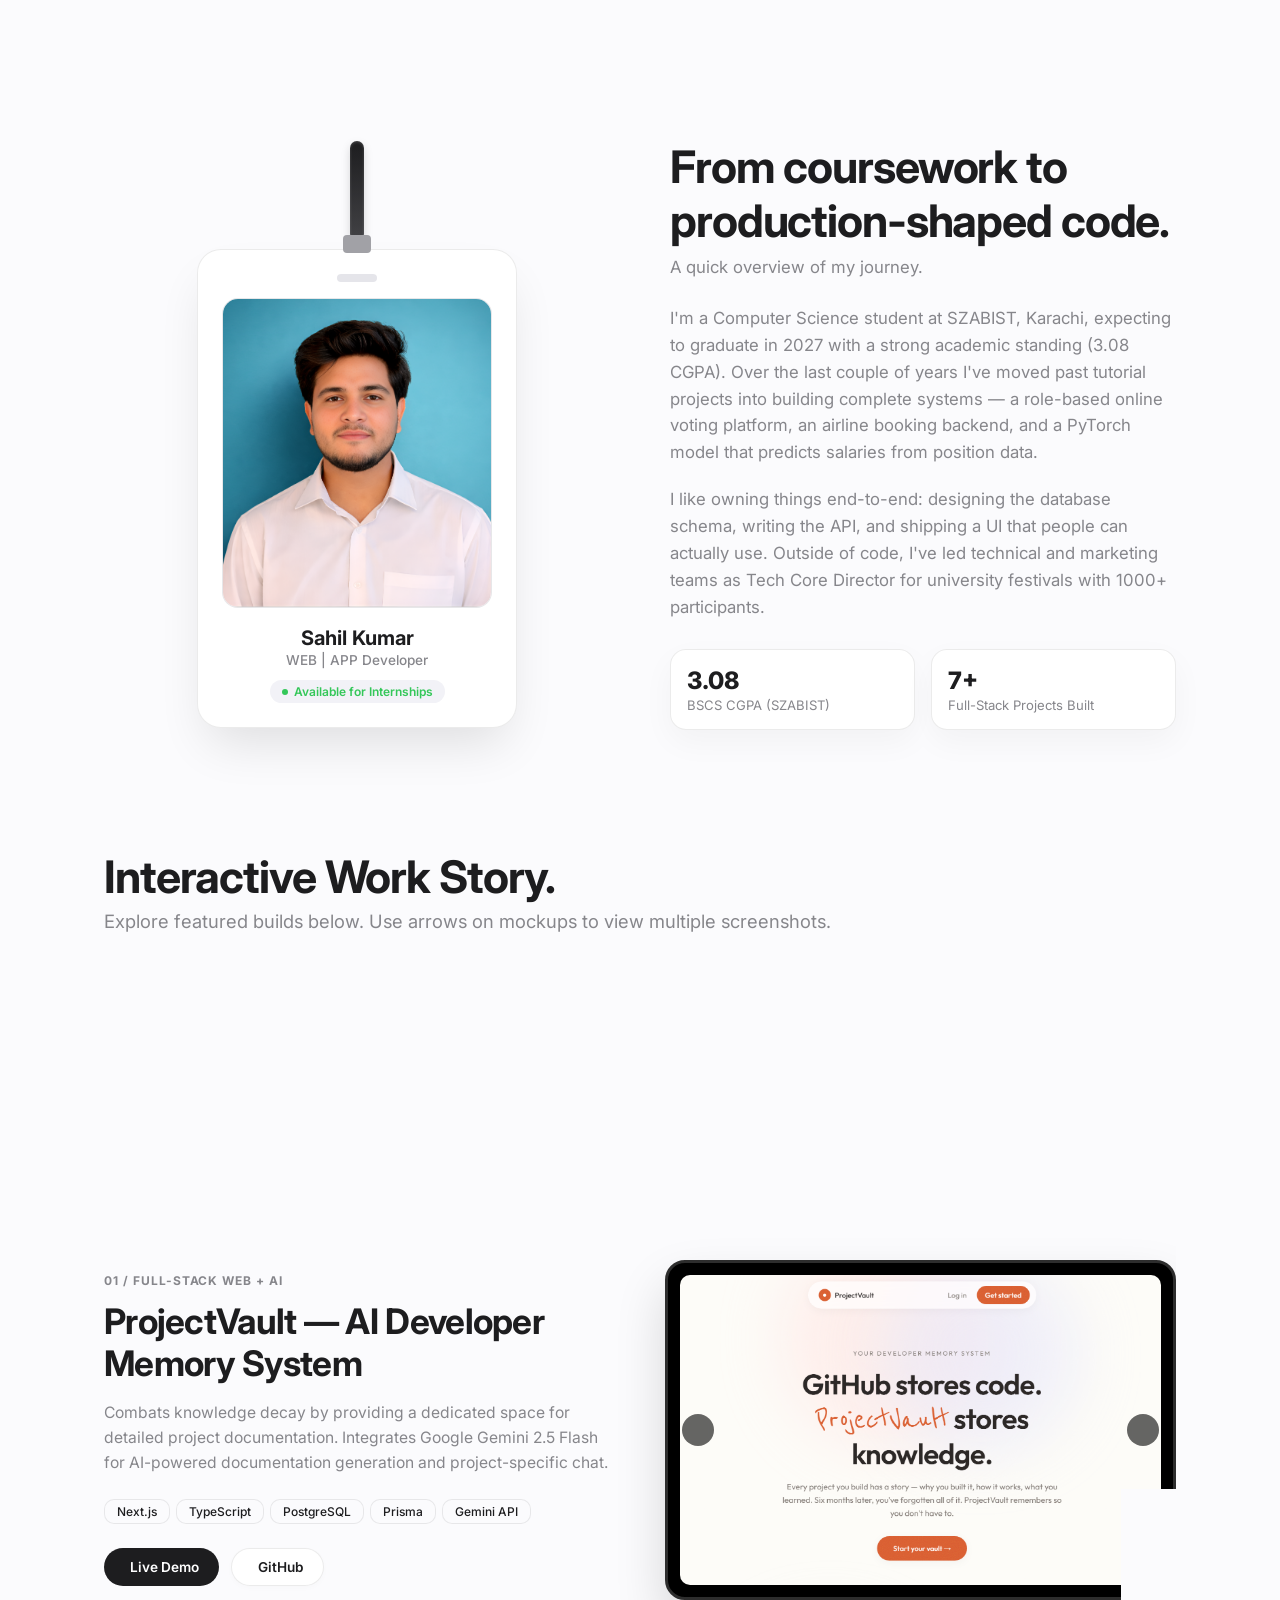
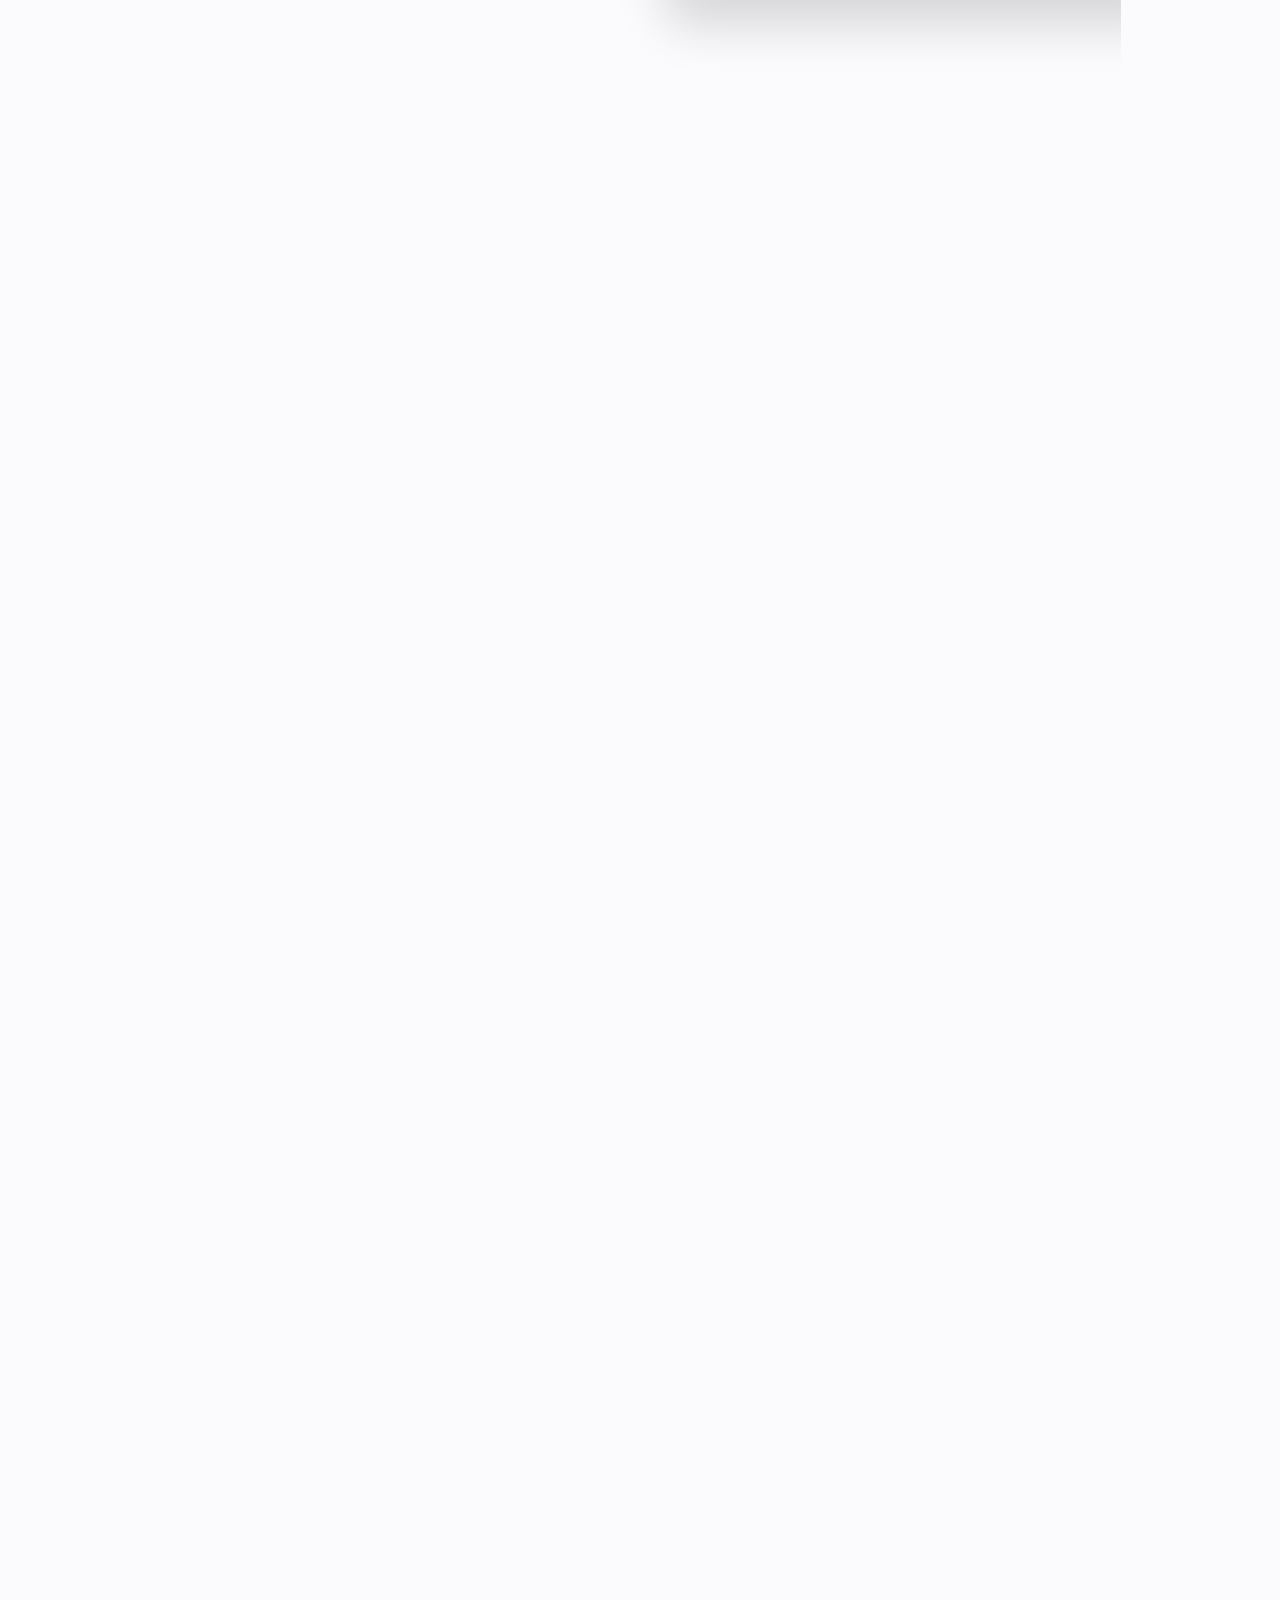
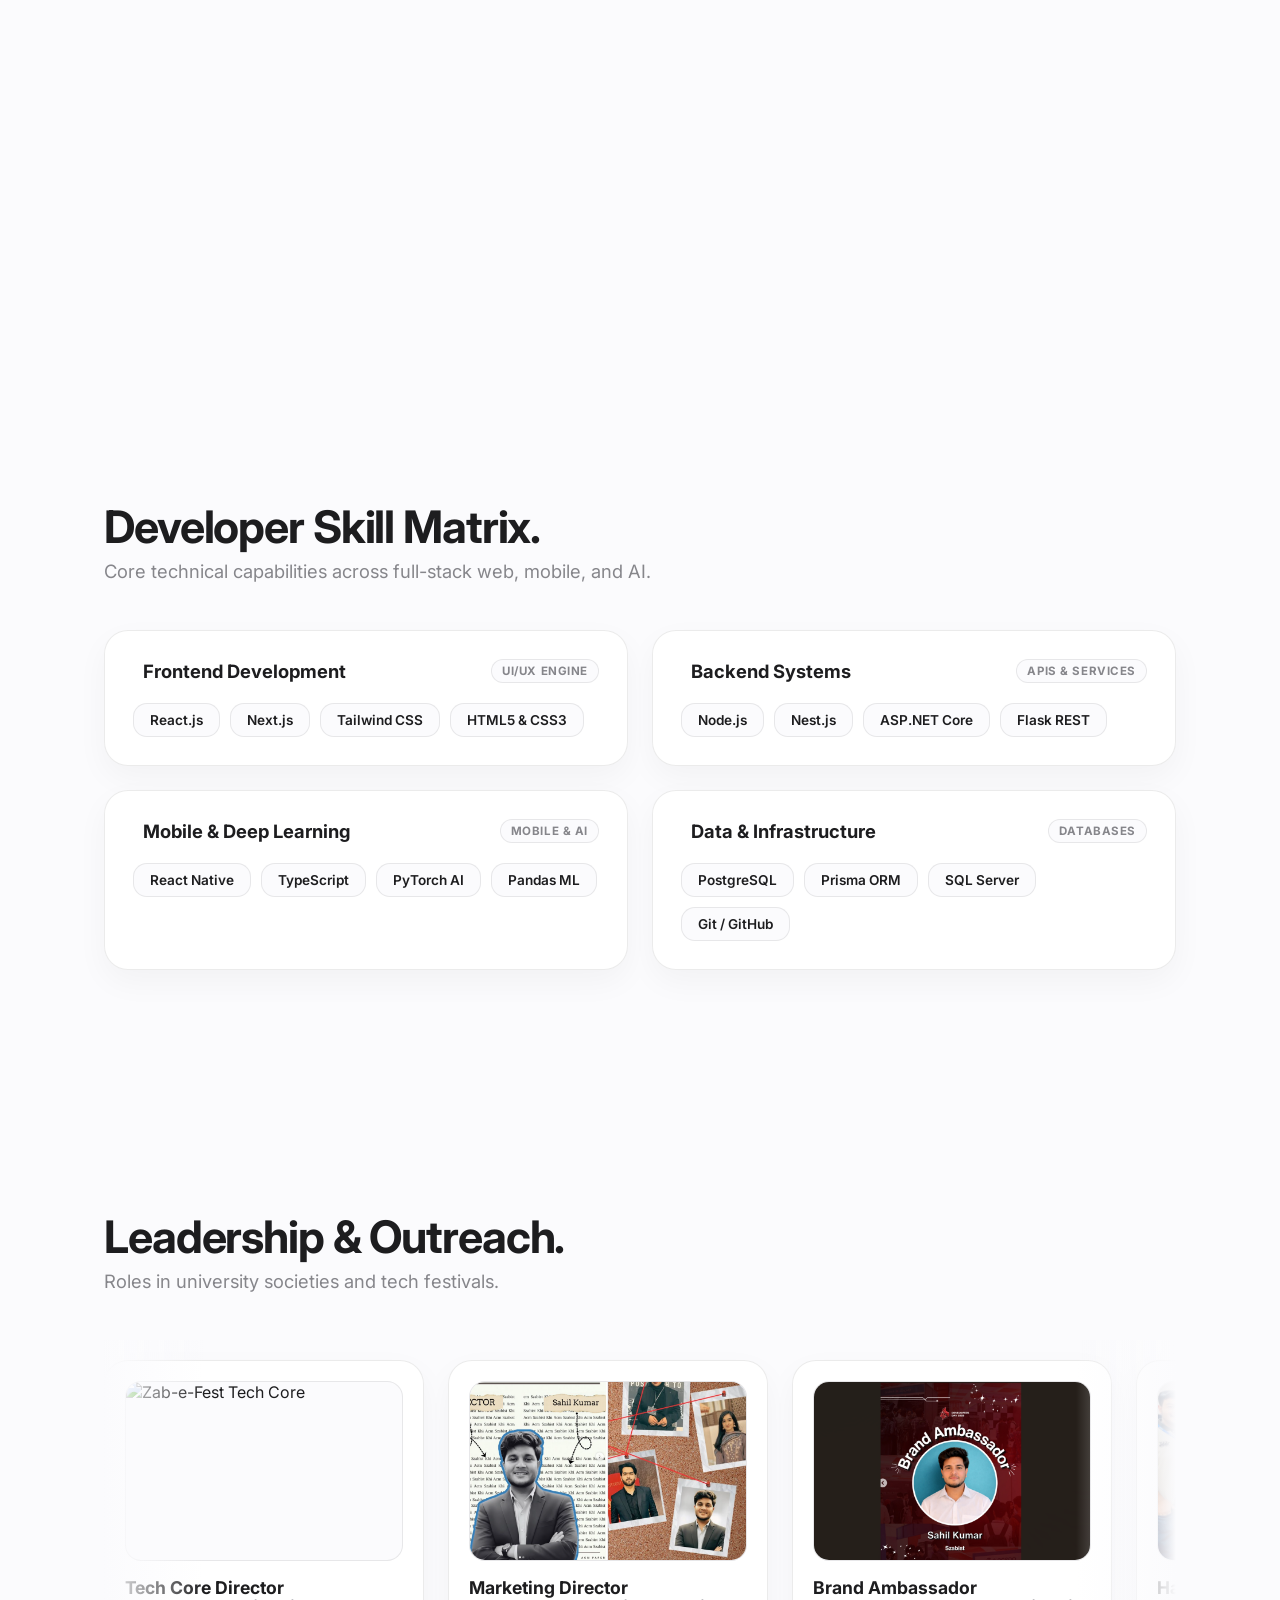
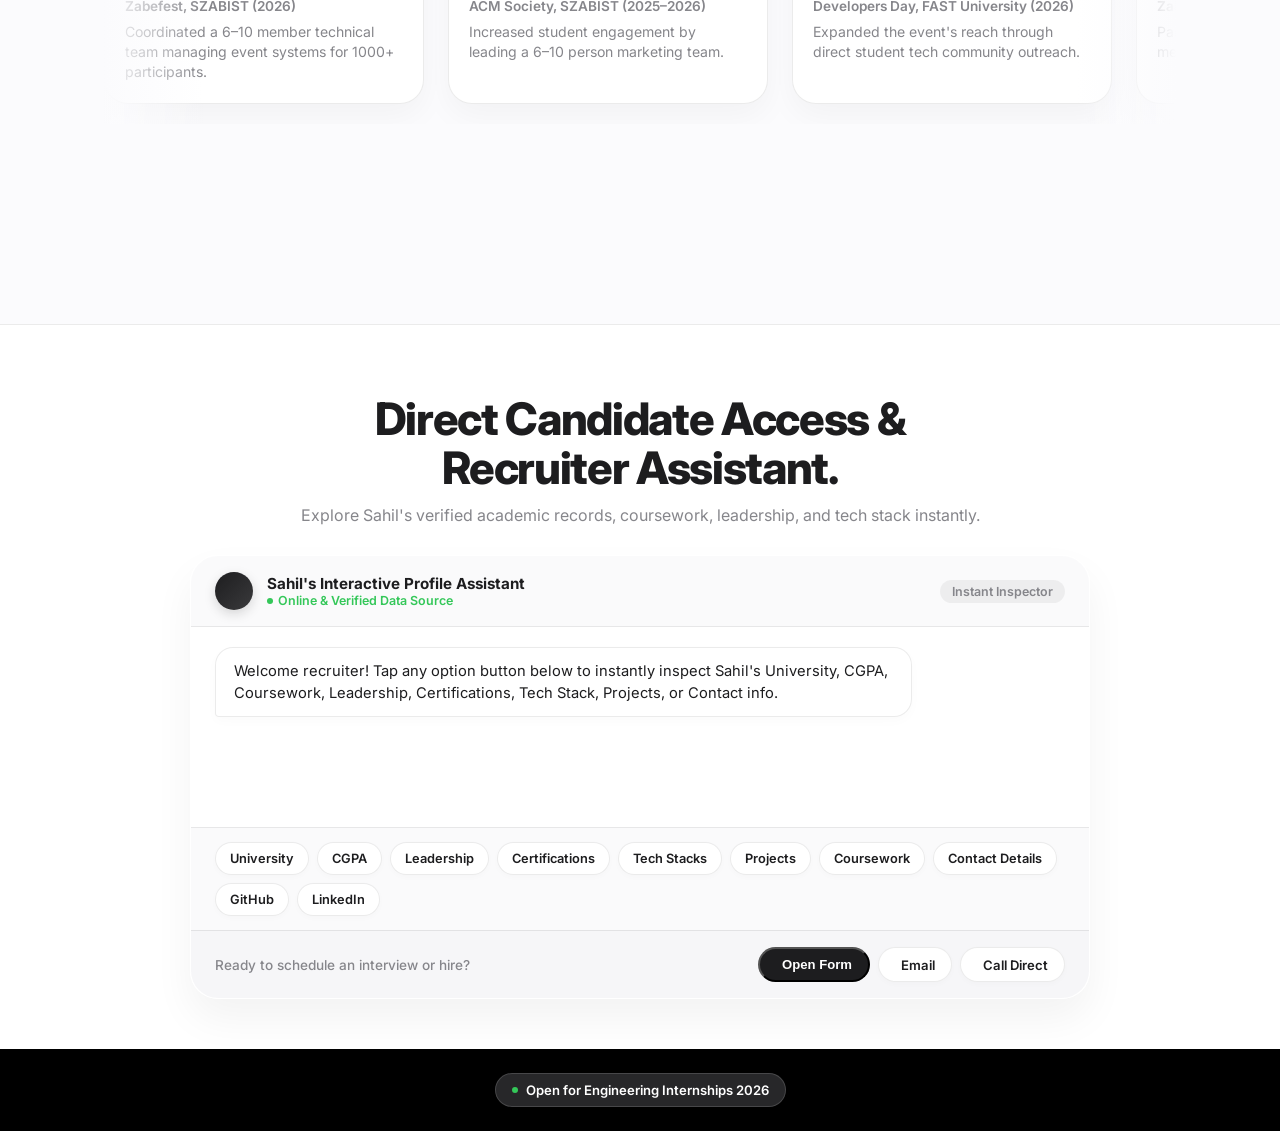
==== commit 14ac24d3: "Update index.html" ====
--- a/index.html
+++ b/index.html
@@ -11,8 +11,9 @@
   <link rel="preconnect" href="https://fonts.gstatic.com" crossorigin>
   <link href="https://fonts.googleapis.com/css2?family=Inter:wght@300;400;500;600;700;800&display=swap" rel="stylesheet">
   <script src="https://unpkg.com/lucide@latest"></script>
+  <link rel="icon" type="image/svg+xml" href="data:image/svg+xml,<svg xmlns='http://www.w3.org/2000/svg' viewBox='0 0 100 100'><rect width='100' height='100' rx='24' fill='%231d1d1f'/><text x='50%' y='53%' dominant-baseline='central' text-anchor='middle' font-family='-apple-system, BlinkMacSystemFont, sans-serif' font-weight='700' font-size='46' fill='%23ffffff'>SK</text></svg>">
 <link rel="stylesheet" href="Style.css">
-
+<script defer src="/_vercel/insights/script.js"></script>
 </head>
 <body>
 
@@ -66,7 +67,7 @@
           <a href="tel:+923337302994" class="social-chip">
             <i data-lucide="phone" size="16"></i> +92 333 7302994
           </a>
-          <a href="assets/Sahil Kumar_Resume.docx (1).pdf" download class="social-chip" style="background: var(--apple-text); color: #fff;">
+          <a href="assets/Sahil Kumar_Resume.pdf" download class="social-chip" style="background: var(--apple-text); color: #fff;">
             <i data-lucide="download" size="16"></i> Resume
           </a>
         </div>
@@ -637,7 +638,7 @@
       <h3 style="font-size: 1.4rem; font-weight: 700; margin-bottom: 6px;">Send Message to Sahil</h3>
       
       <form action="https://api.web3forms.com/submit" method="POST" id="contactForm">
-        <input type="hidden" name="access_key" value="YOUR_ACCESS_KEY_HERE">
+        <input type="hidden" name="access_key" value="07605d5b-b611-4c6f-bb6b-33cc921fcc6c">
         <div class="form-group">
           <label>Your Name</label>
           <input type="text" name="name" class="form-control" placeholder="John Doe" required>
--- a/Style.css
+++ b/Style.css
@@ -298,8 +298,8 @@
     }
 
     @keyframes superFastSwing {
-      0% { transform: rotate(5deg); }
-      100% { transform: rotate(-5deg); }
+      0% { transform: rotate(15deg); }
+      100% { transform: rotate(-15deg); }
     }
 
     .card-hole {
@@ -741,7 +741,7 @@
       display: flex;
       gap: 24px;
       width: max-content;
-      animation: fastInfiniteLoop 12s linear infinite;
+      animation: fastInfiniteLoop 20s linear infinite;
     }
 
     .marquee-container:hover .marquee-track {
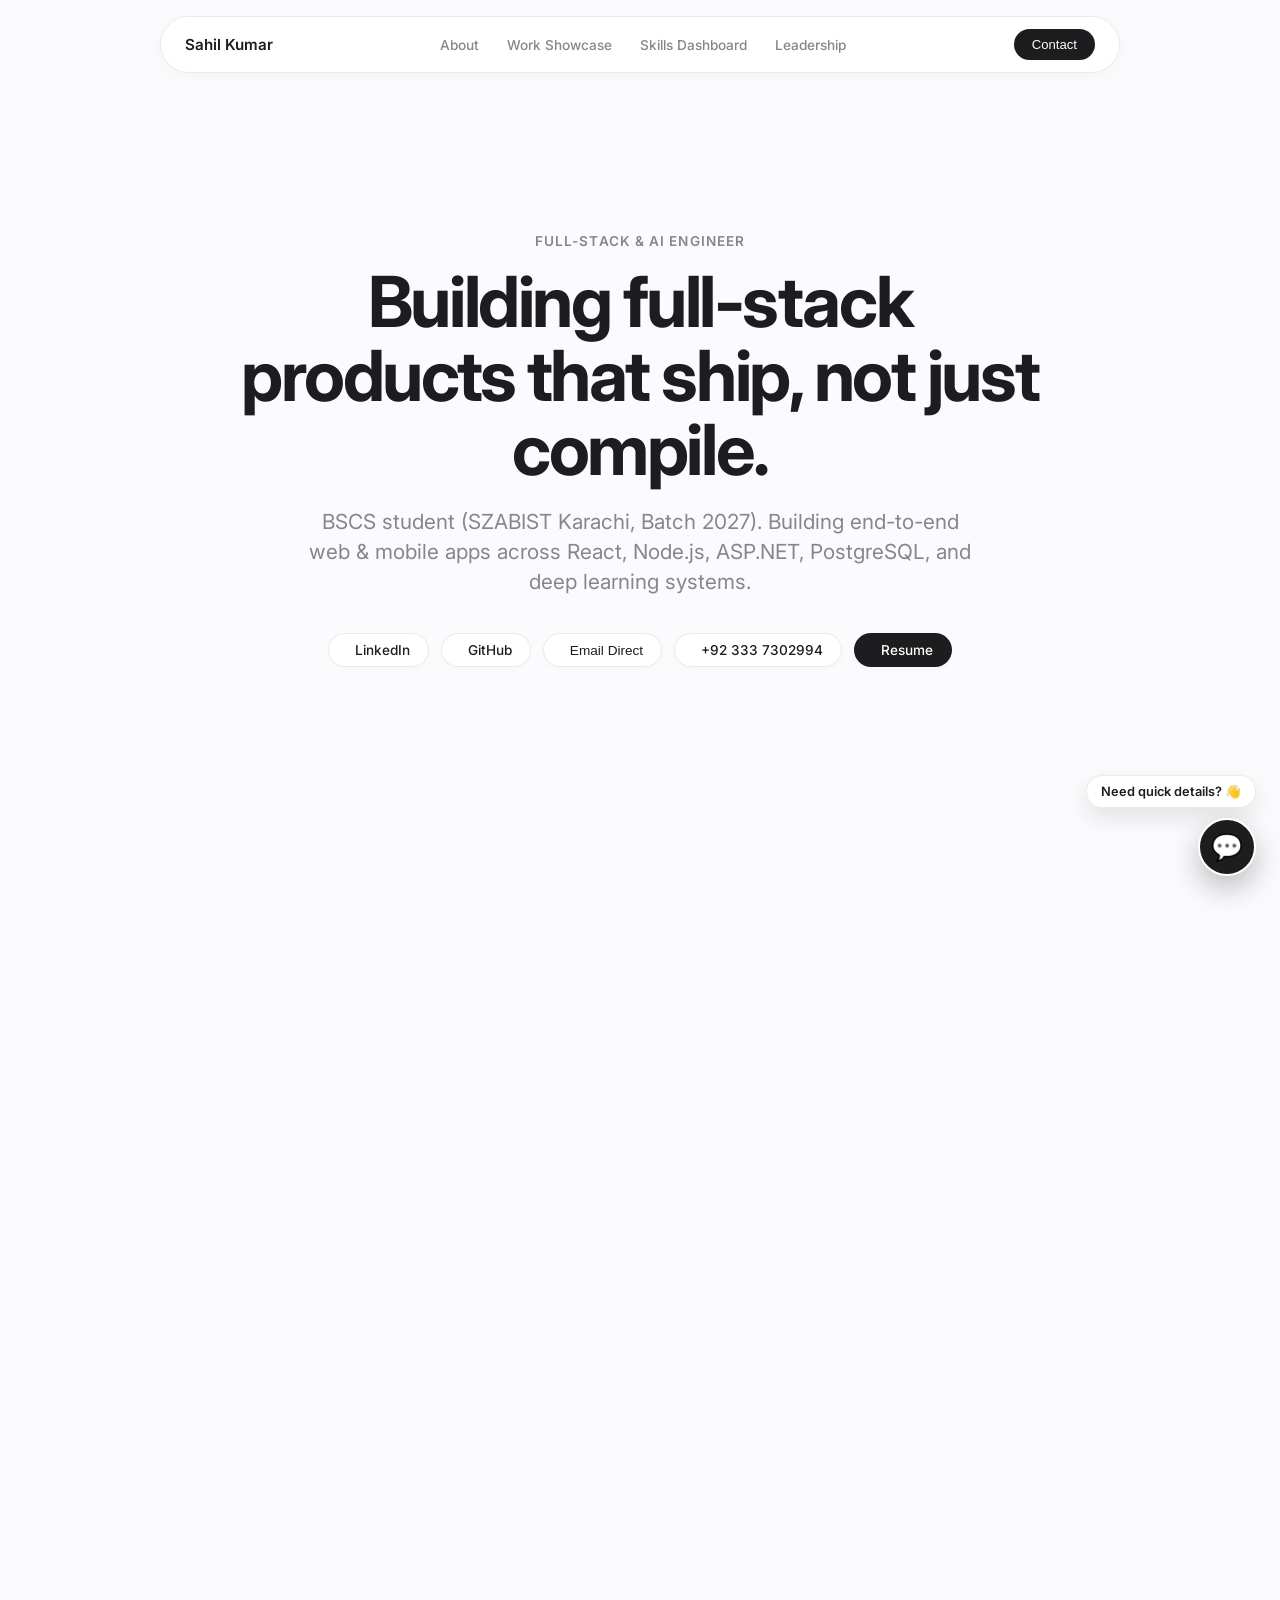
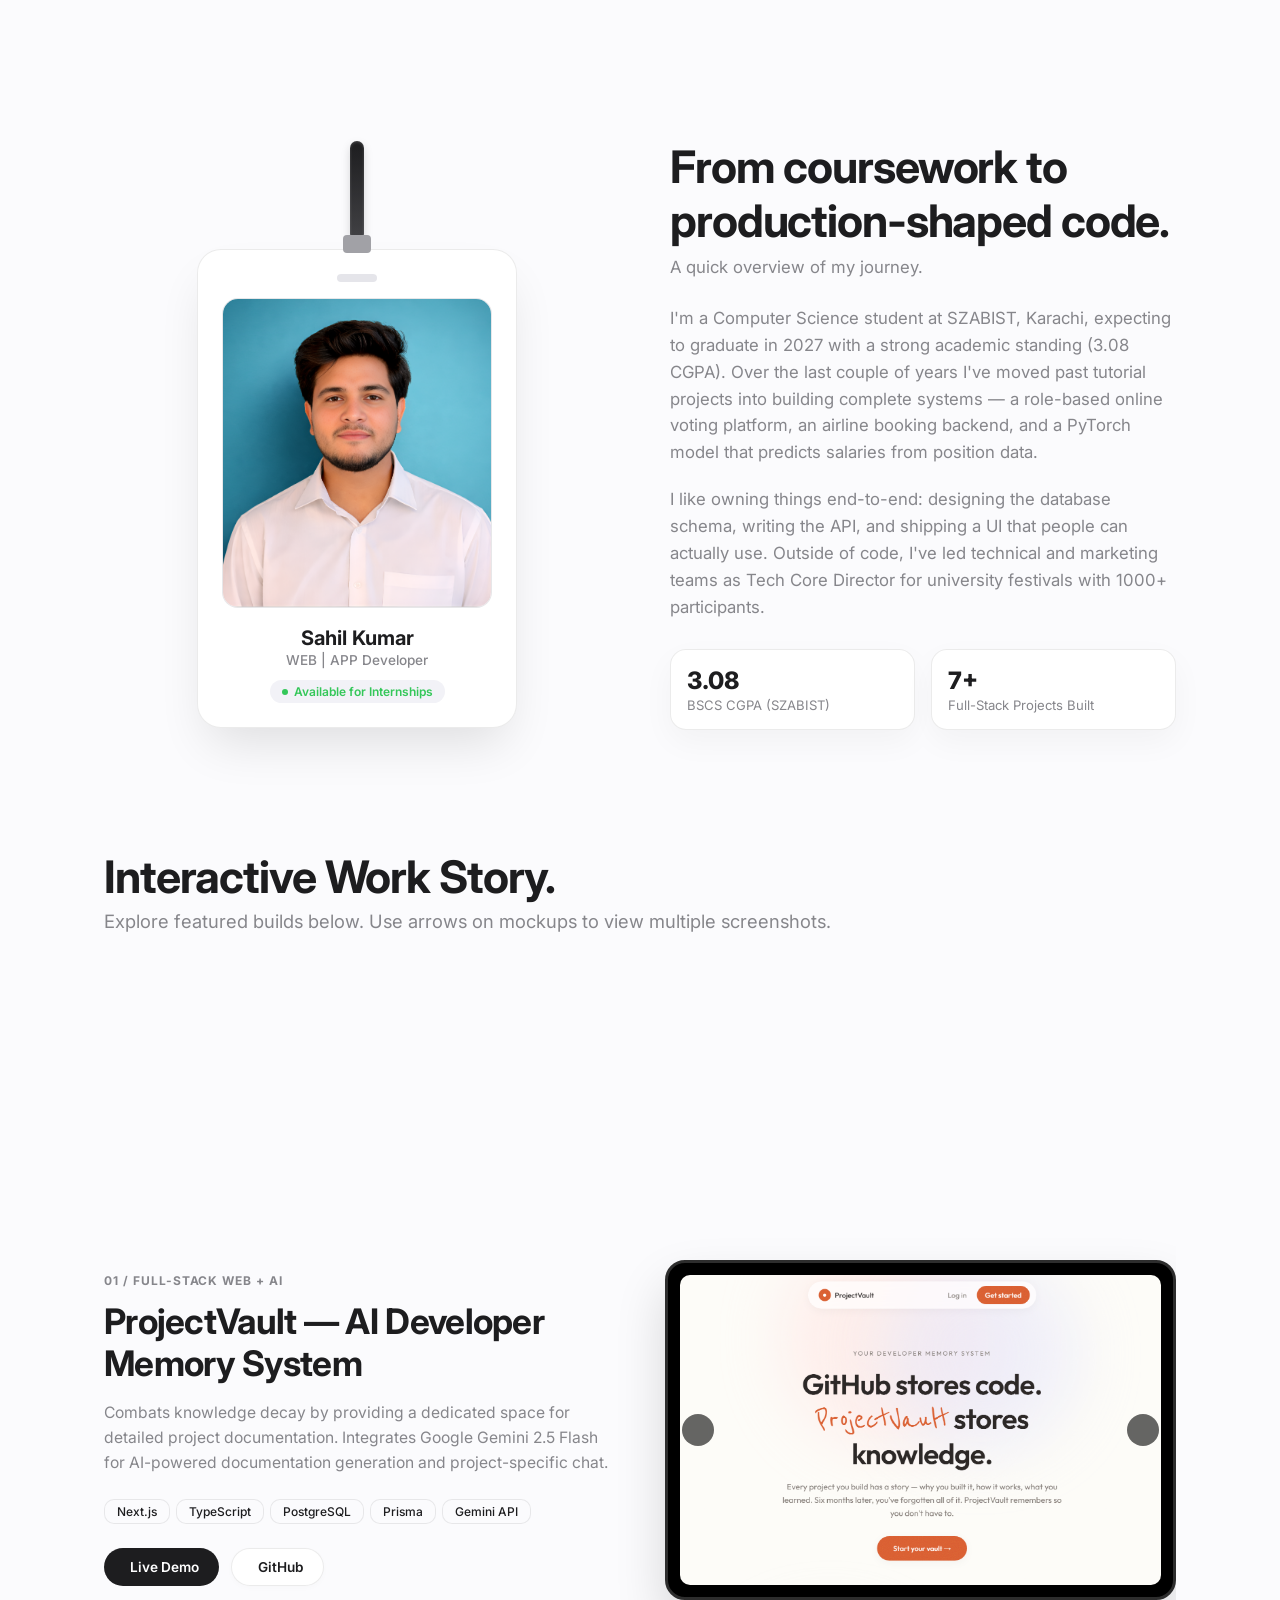
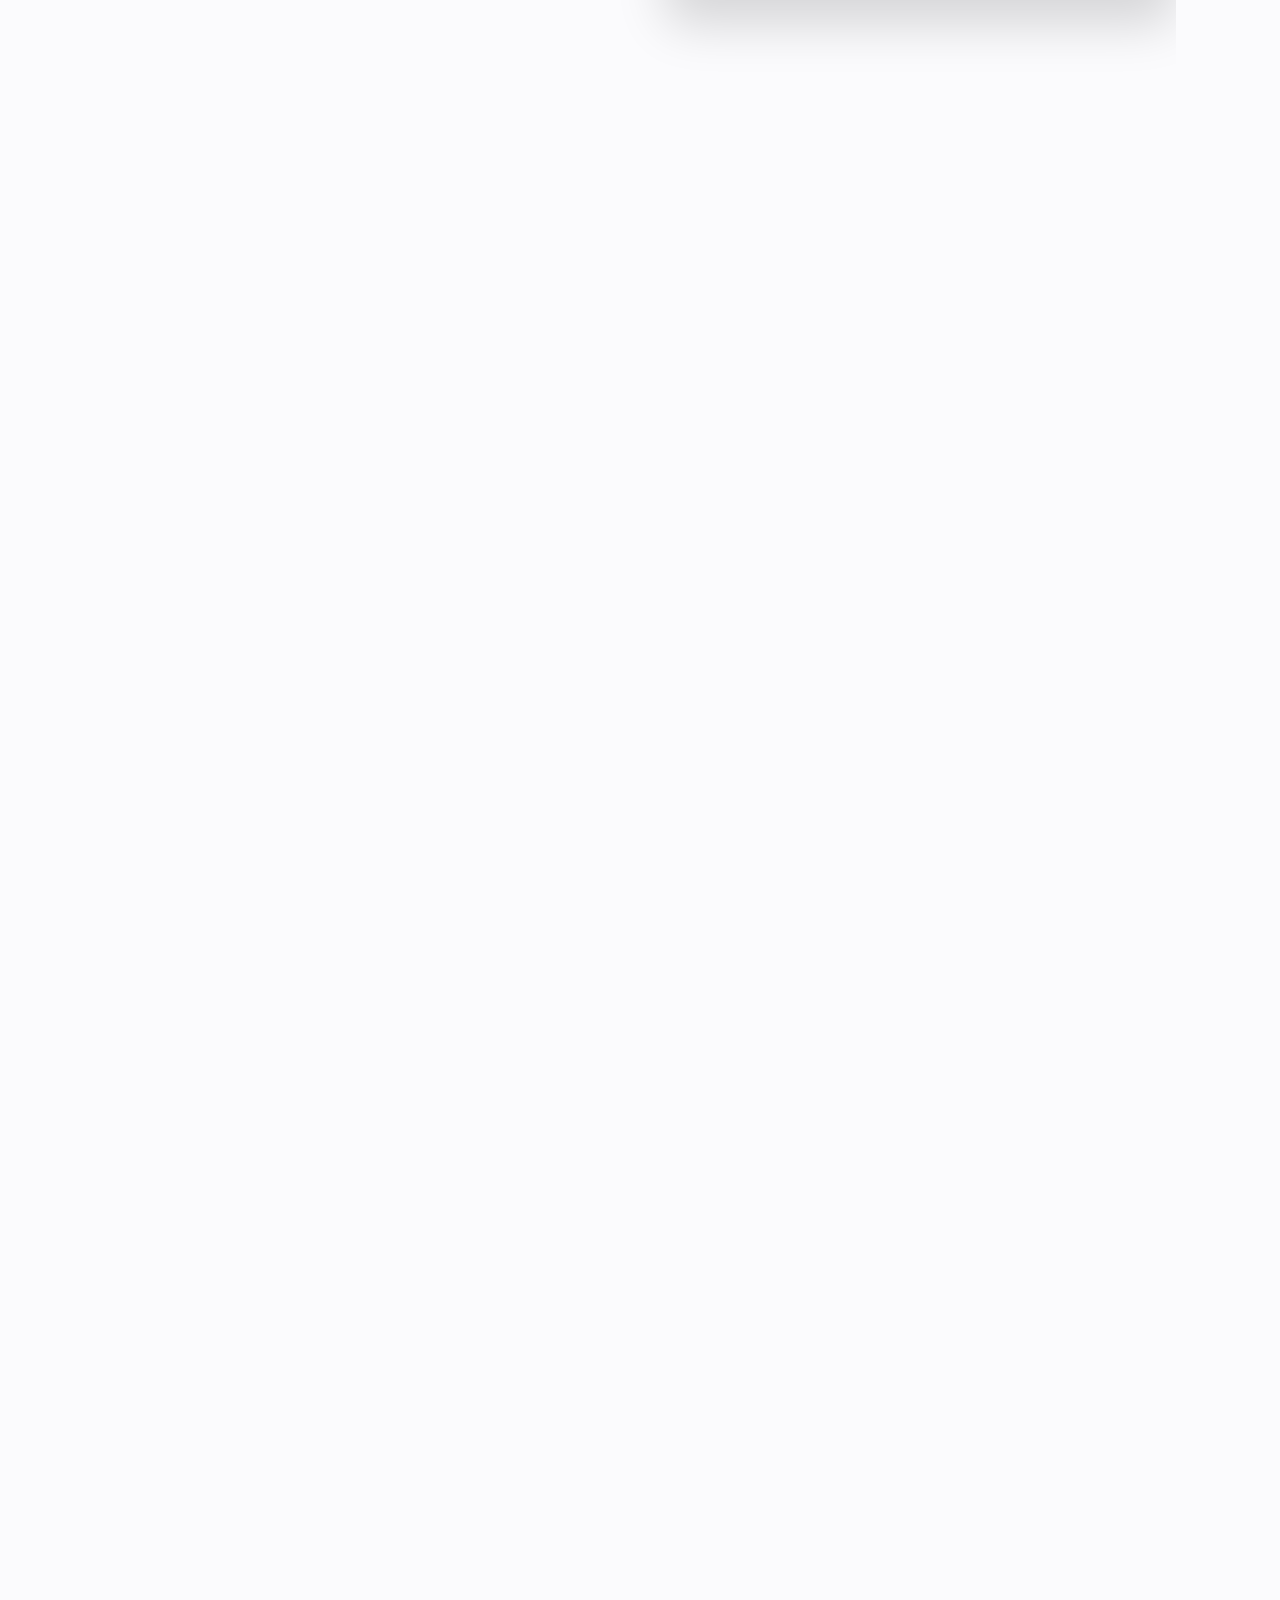
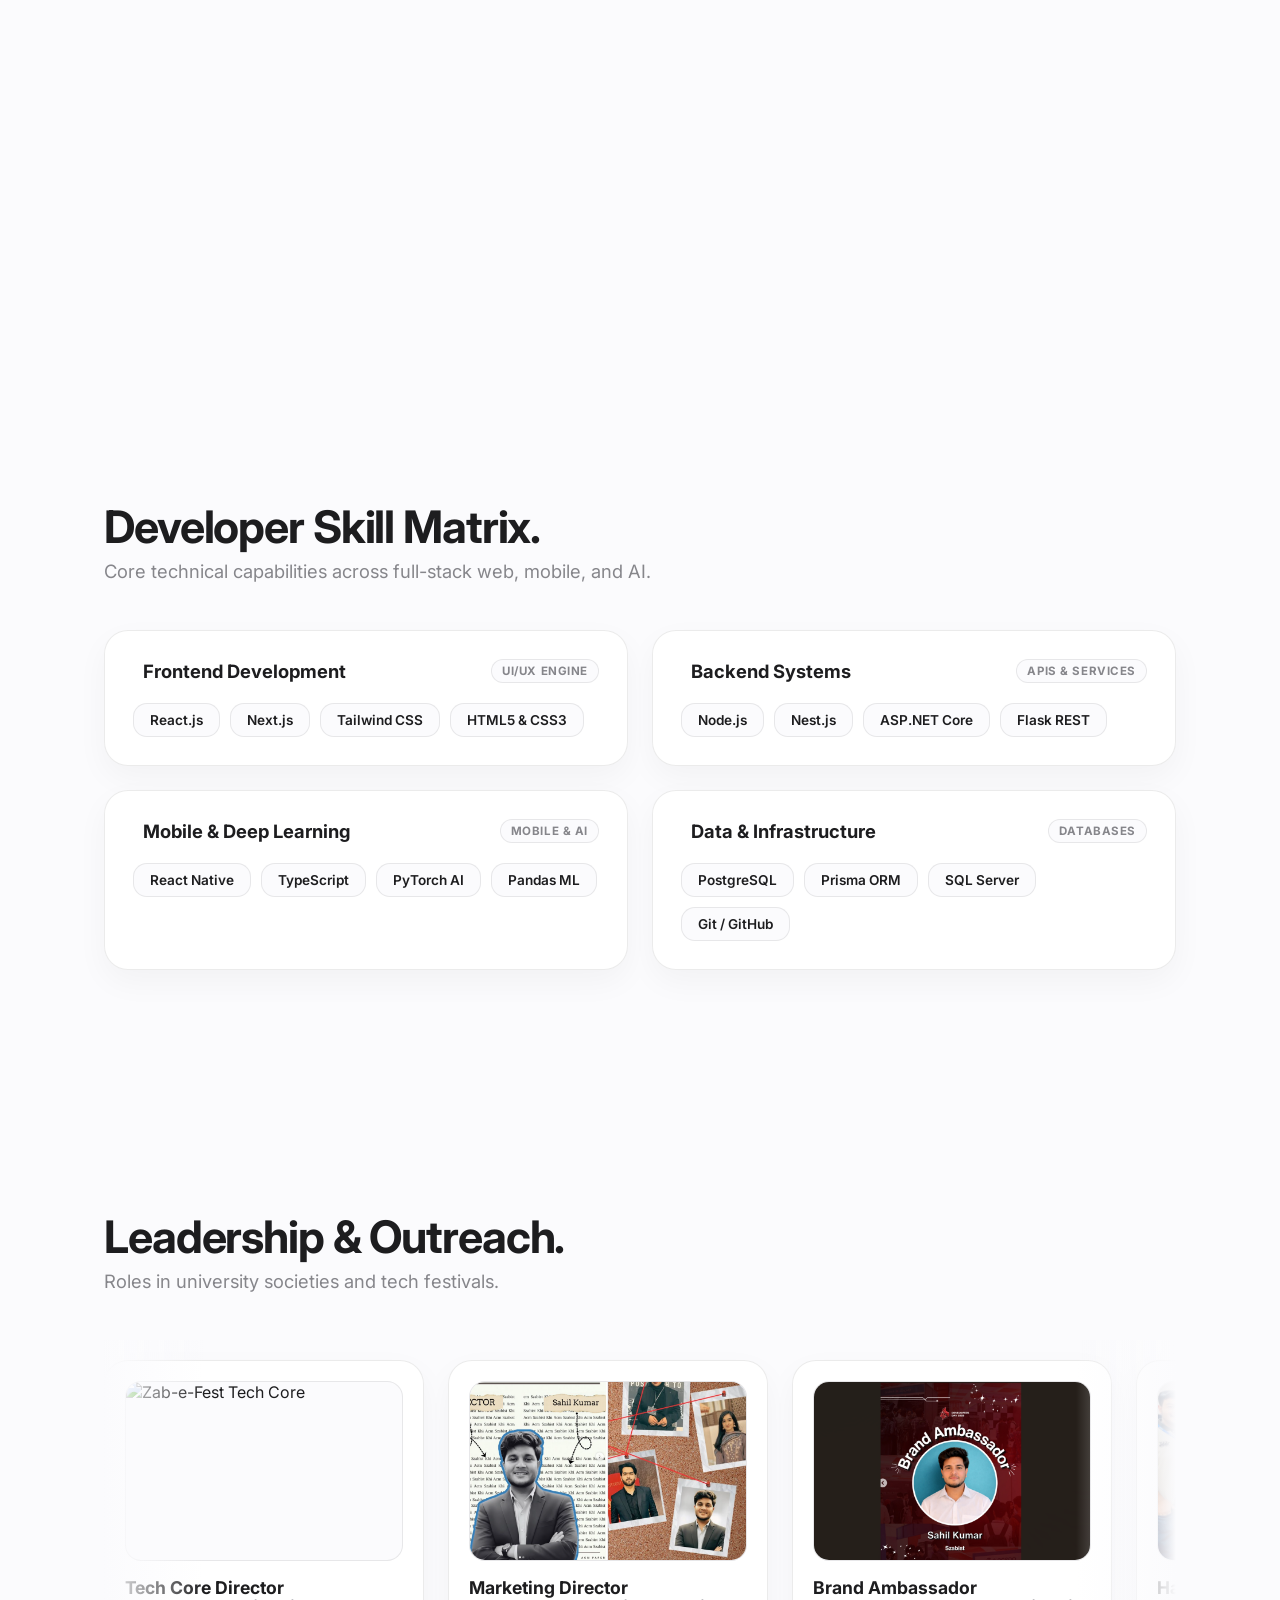
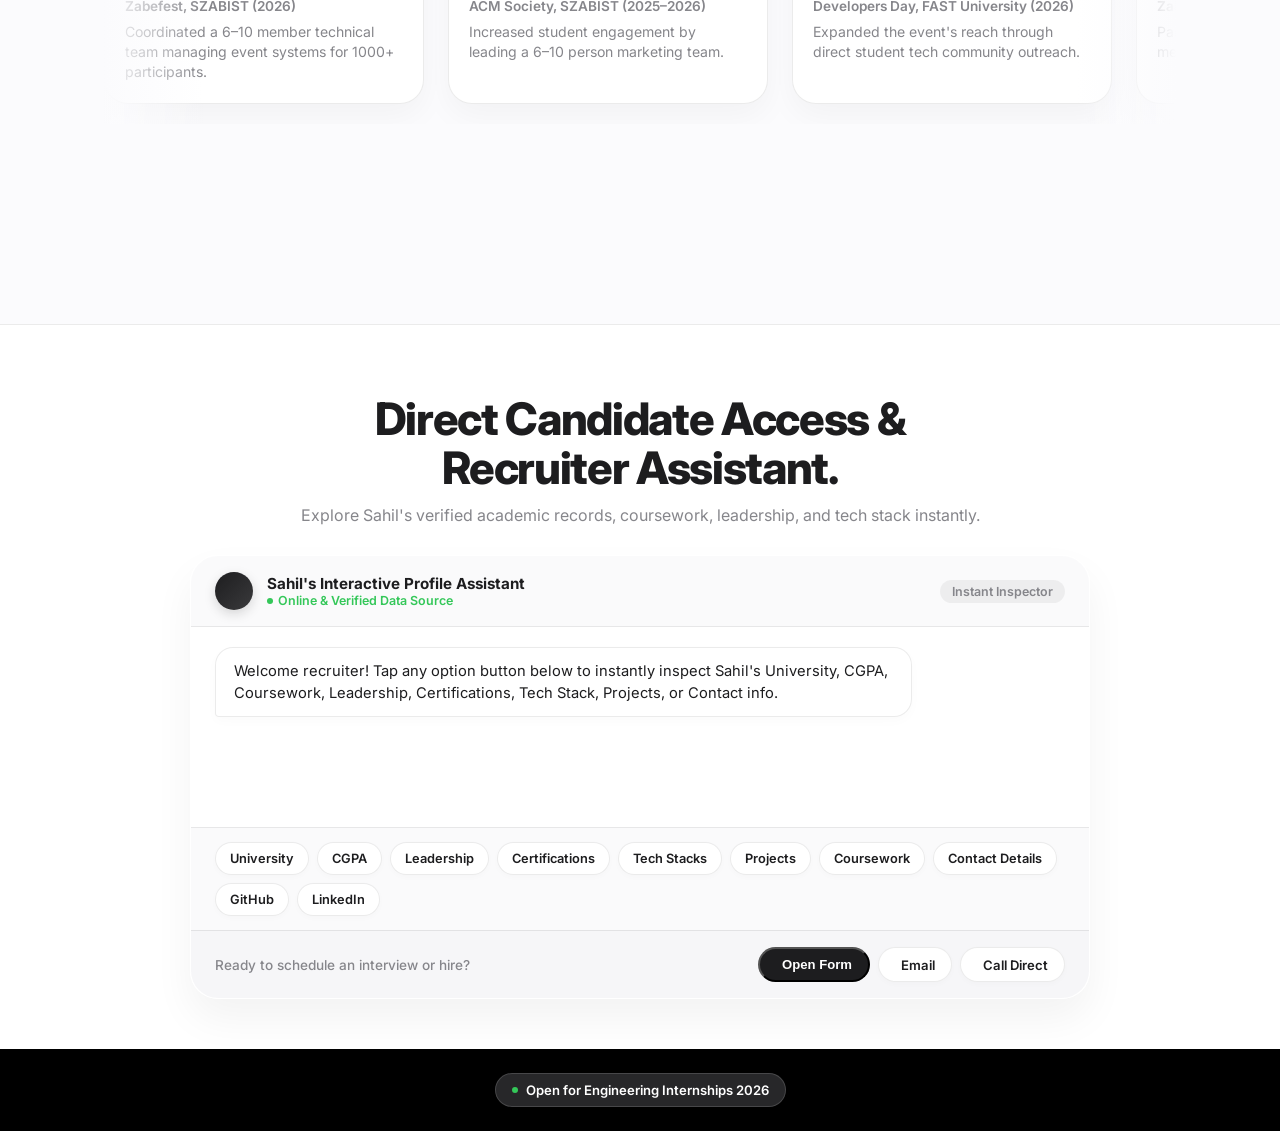
==== commit a48982b7: "Update index.html" ====
--- a/index.html
+++ b/index.html
@@ -183,8 +183,11 @@
                 <div class="mobile-notch"></div>
                 <button class="mockup-arrow prev" onclick="changeSlide(1, -1)" style="left: 6px;"><i data-lucide="chevron-left" size="16"></i></button>
                 <div class="mobile-screen">
-                  <img src="assets/Untitled design (1).png" alt="FixKarachi 1" class="mockup-img active" data-slide="0">
-                  <img src="assets/Untitled design (2).png" alt="FixKarachi 2" class="mockup-img" data-slide="1">
+                  <img src="assets/fixkarachi (2).png" alt="FixKarachi 1" class="mockup-img active" data-slide="0">
+                  <img src="assets/fixkarachi (5).png" alt="FixKarachi 2" class="mockup-img" data-slide="1">
+                  <img src="assets/fixkarachi (1).png" alt="FixKarachi 2" class="mockup-img" data-slide="2">
+                  <img src="assets/fixkarachi (4).png" alt="FixKarachi 2" class="mockup-img" data-slide="3">
+                  <img src="assets/fixkarachi (3).png" alt="FixKarachi 2" class="mockup-img" data-slide="4">
                 </div>
                 <button class="mockup-arrow next" onclick="changeSlide(1, 1)" style="right: 6px;"><i data-lucide="chevron-right" size="16"></i></button>
               </div>
@@ -253,8 +256,12 @@
                 <div class="mobile-notch"></div>
                 <button class="mockup-arrow prev" onclick="changeSlide(3, -1)" style="left: 6px;"><i data-lucide="chevron-left" size="16"></i></button>
                 <div class="mobile-screen">
-                  <img src="assets/USER SIDE (4).png" alt="EventSphere 1" class="mockup-img active" data-slide="0">
-                  <img src="assets/USER SIDE (5).png" alt="EventSphere 2" class="mockup-img" data-slide="1">
+                  <img src="assets/EventSPhere (1).png" alt="EventSphere 1" class="mockup-img active" data-slide="0">
+                  <img src="assets/EventSPhere (5).png" alt="EventSphere 1" class="mockup-img active" data-slide="1">
+                  <img src="assets/EventSPhere (4).png" alt="EventSphere 1" class="mockup-img active" data-slide="2">
+                  <img src="assets/EventSPhere (3).png" alt="EventSphere 1" class="mockup-img active" data-slide="3">
+                  <img src="assets/EventSPhere (2).png" alt="EventSphere 1" class="mockup-img active" data-slide="4">
+                  
                 </div>
                 <button class="mockup-arrow next" onclick="changeSlide(3, 1)" style="right: 6px;"><i data-lucide="chevron-right" size="16"></i></button>
               </div>
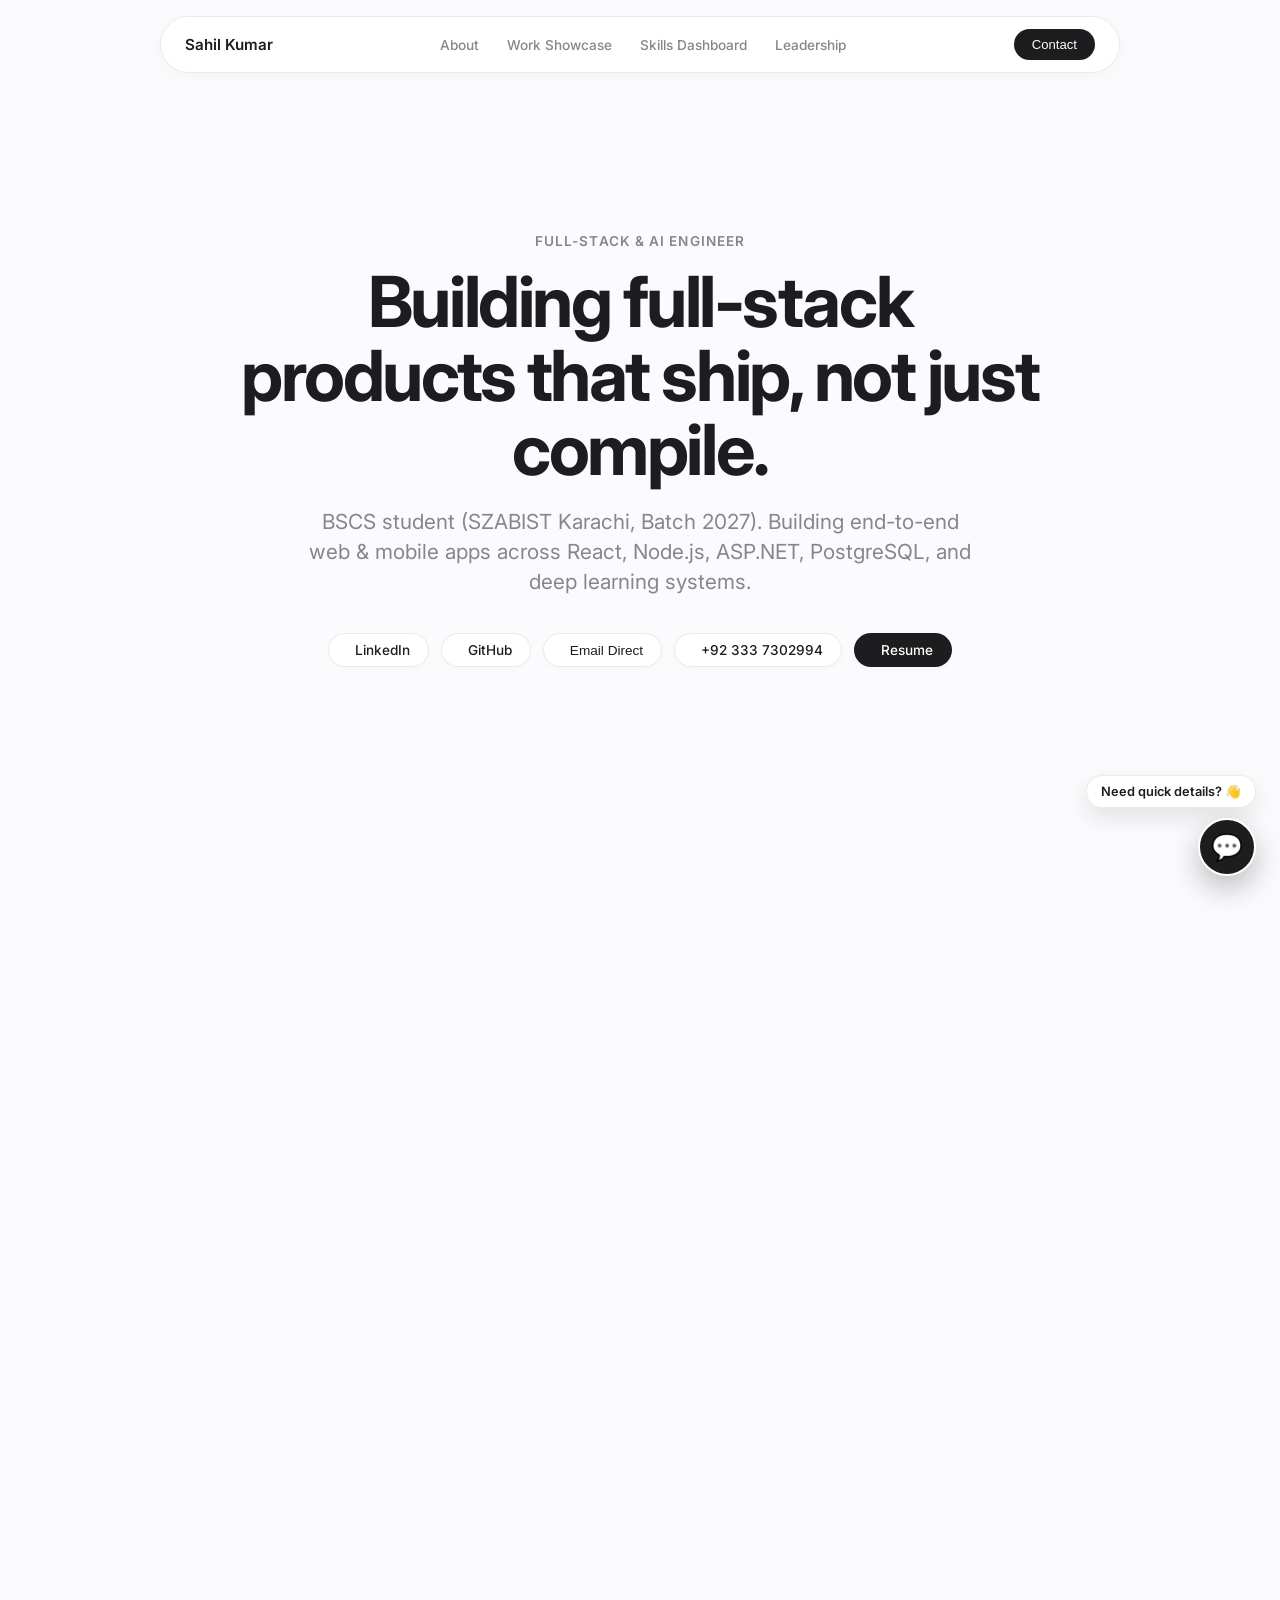
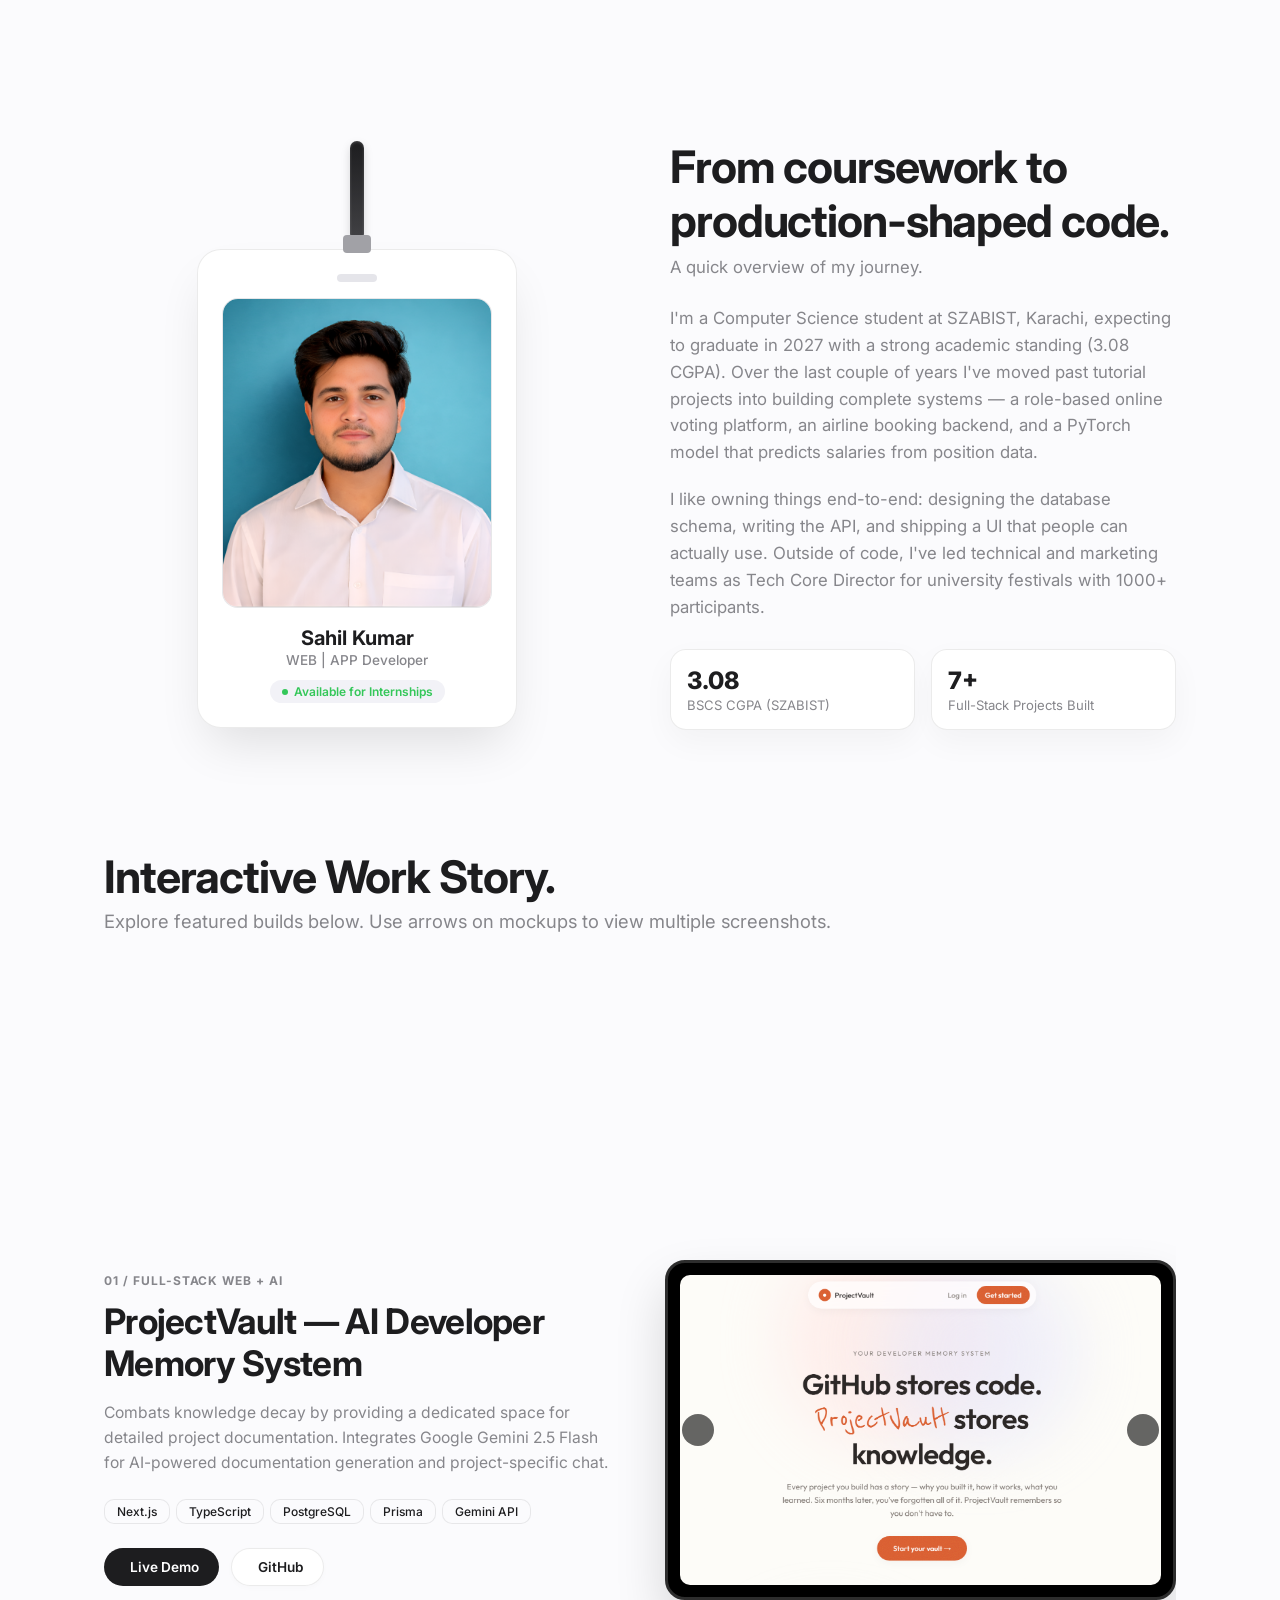
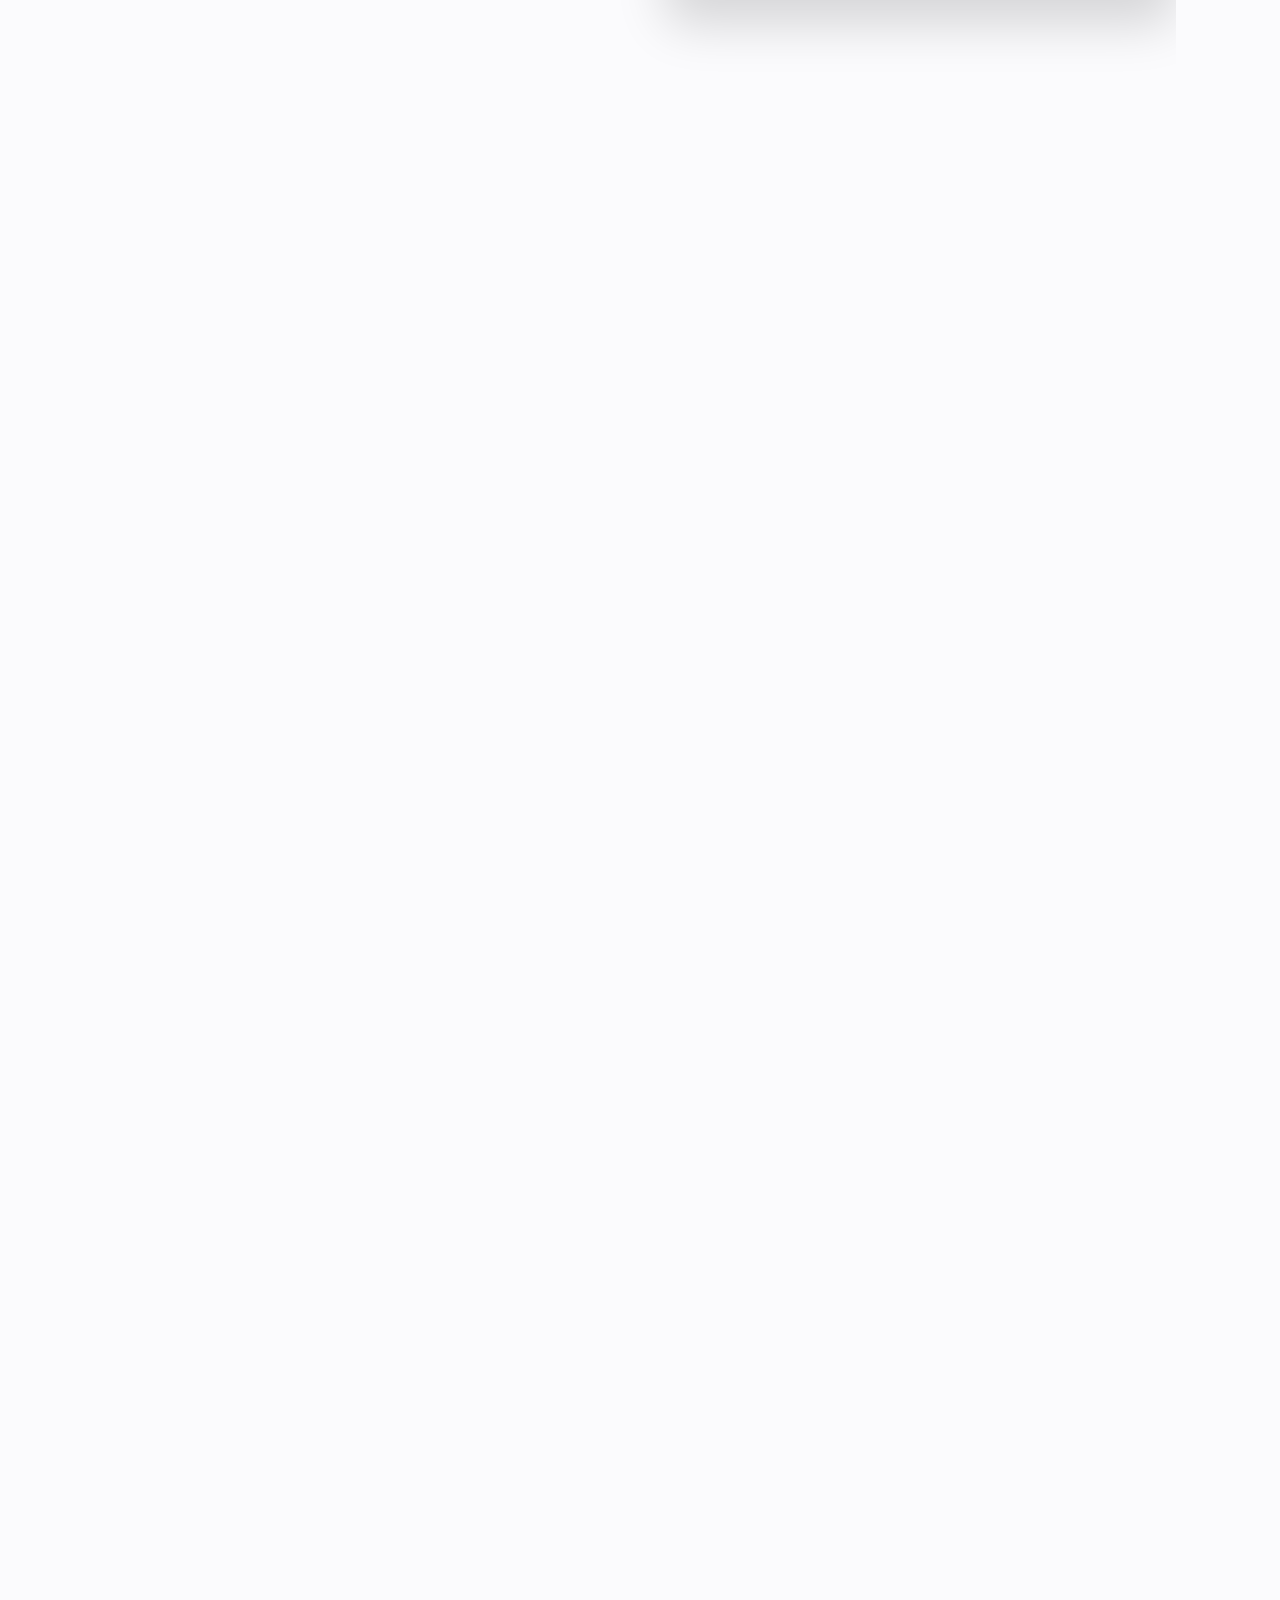
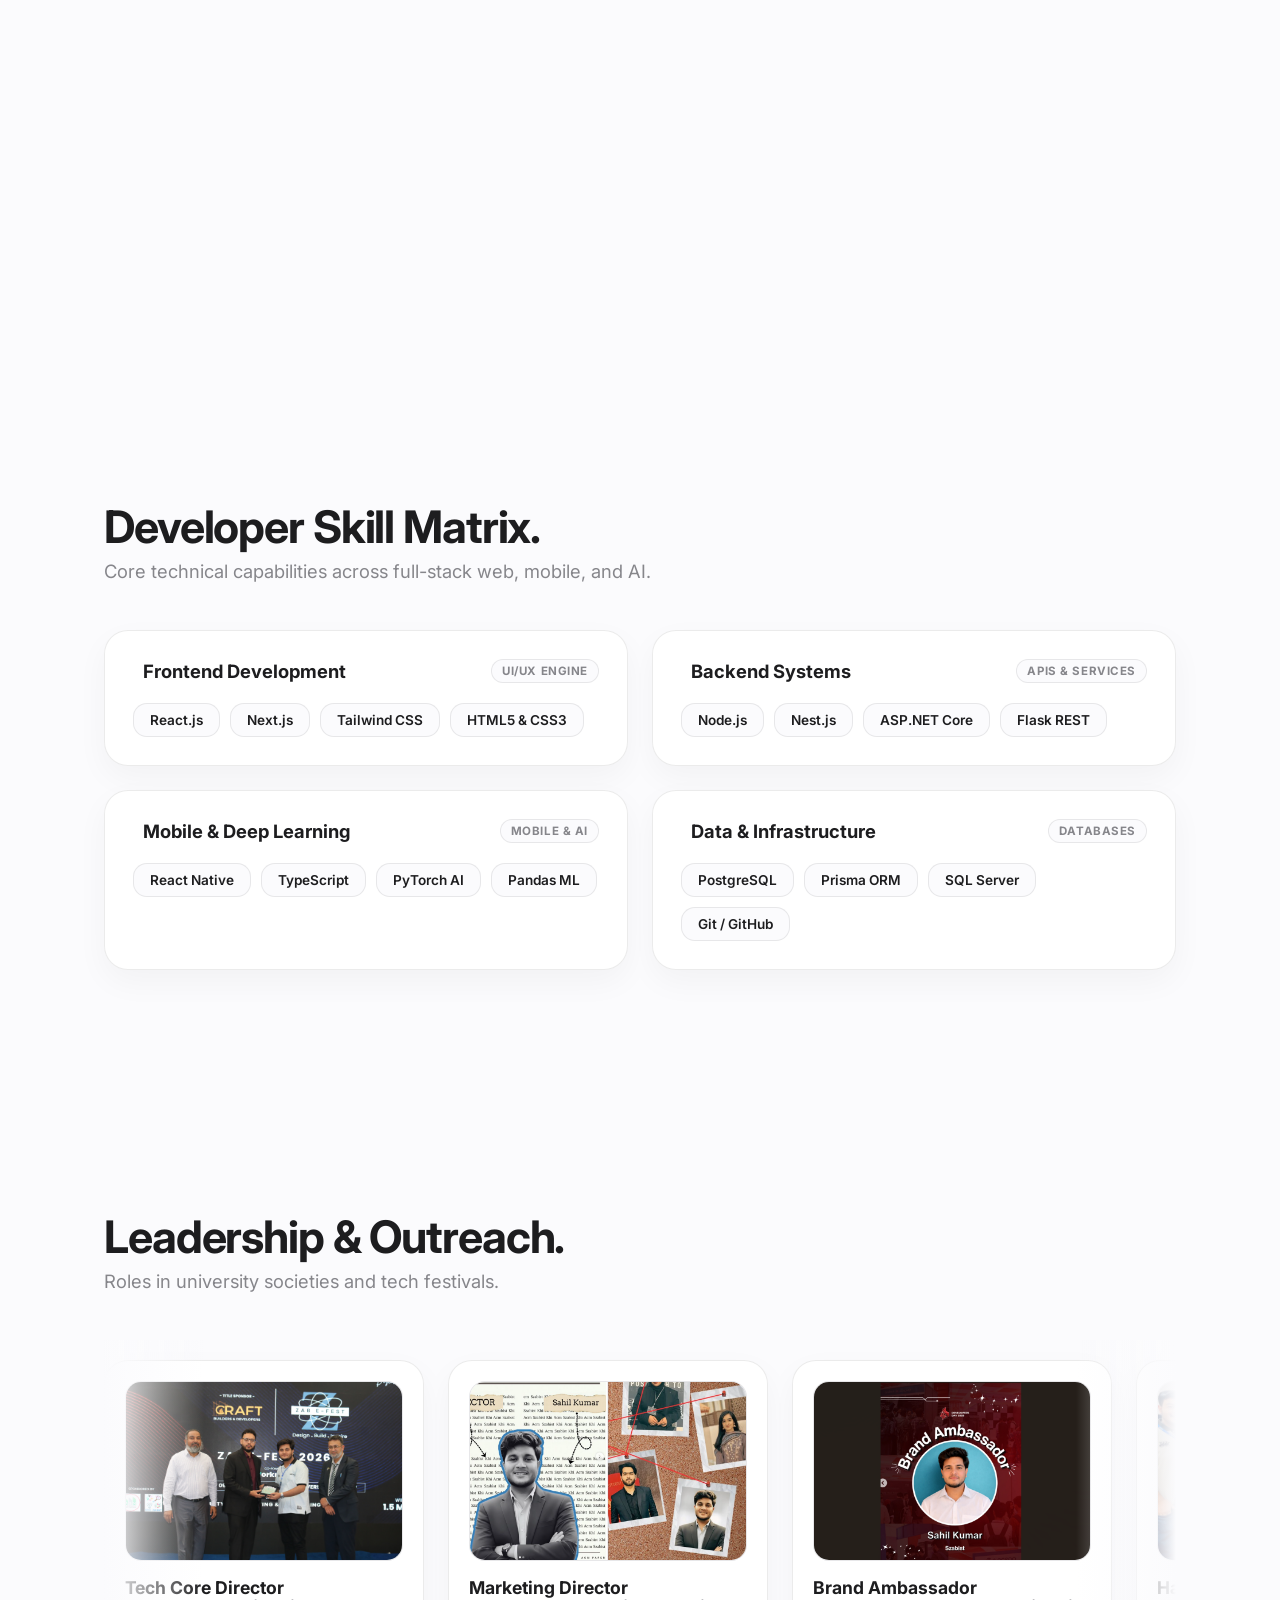
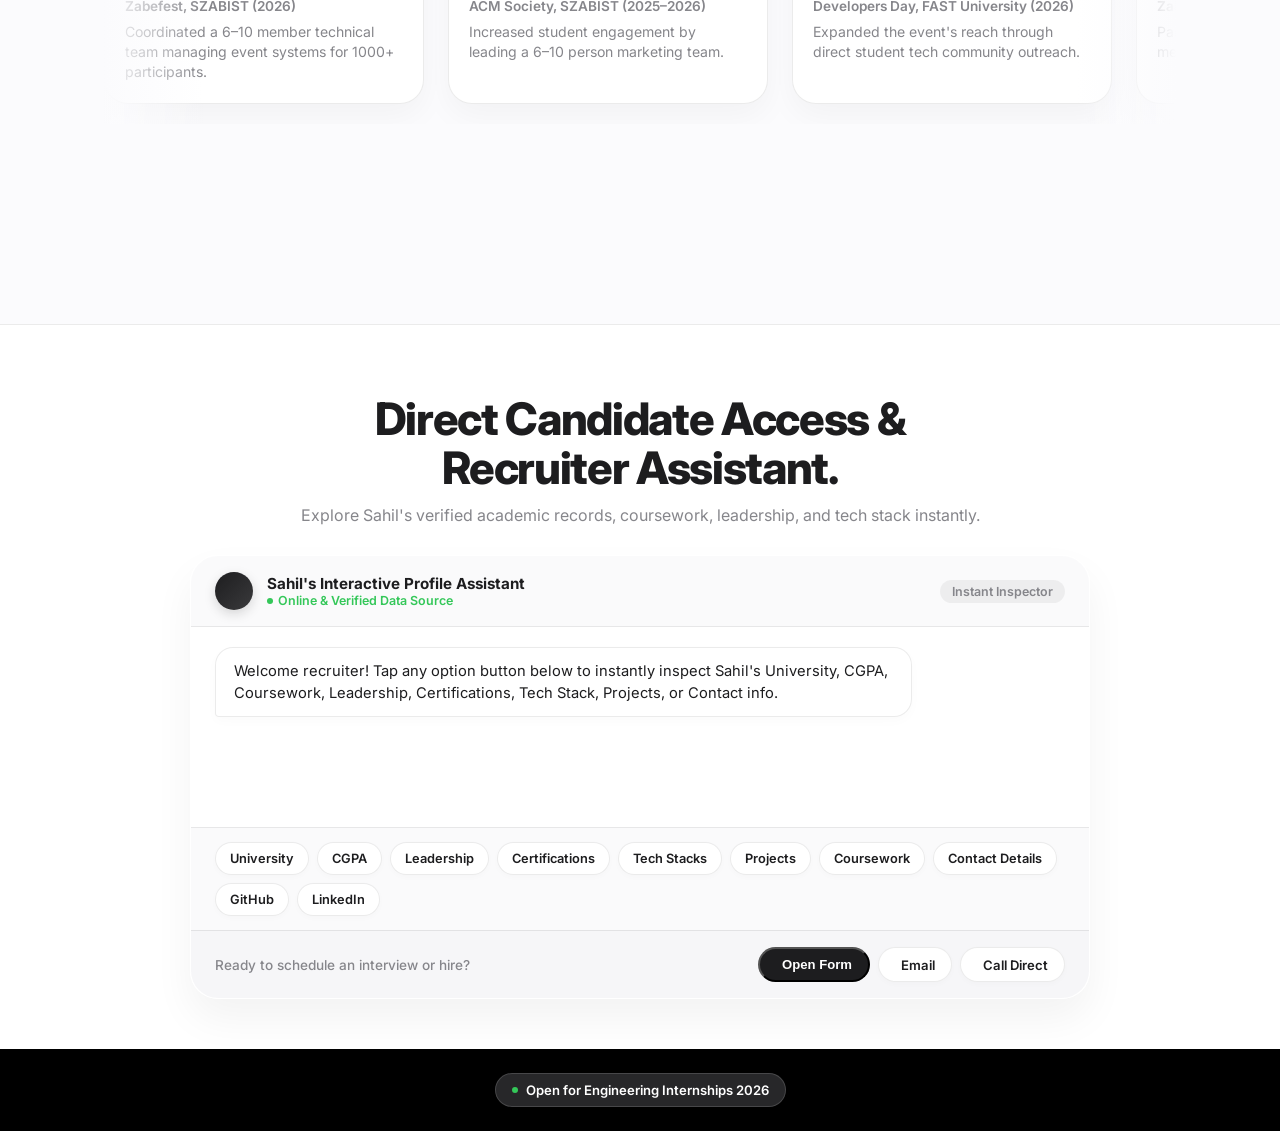
==== commit a055d40d: "Update print statement from 'Hello' to 'Goodbye'" ====
--- a/index.html
+++ b/index.html
@@ -147,7 +147,11 @@
                 <button class="mockup-arrow prev" onclick="changeSlide(0, -1)"><i data-lucide="chevron-left" size="18"></i></button>
                 <div class="tablet-screen">
                   <img src="assets/ProjectVault.png" alt="ProjectVault 1" class="mockup-img active" data-slide="0">
-                  <img src="assets/ProjectVault2.png" alt="ProjectVault 2" class="mockup-img" data-slide="1">
+                  <img src="assets/ProjectVault2.png" class="mockup-img" data-slide="1">
+                  <img src="assets/ProjectVault3.png" class="mockup-img" data-slide="2">
+                  <img src="assets/ProjectVault4.png" class="mockup-img" data-slide="3">
+                  <img src="assets/ProjectVault5.png" class="mockup-img" data-slide="4">
+                  <img src="assets/ProjectVault6.png" class="mockup-img" data-slide="5">
                 </div>
                 <button class="mockup-arrow next" onclick="changeSlide(0, 1)"><i data-lucide="chevron-right" size="18"></i></button>
               </div>
@@ -221,7 +225,9 @@
                 <button class="mockup-arrow prev" onclick="changeSlide(2, -1)"><i data-lucide="chevron-left" size="18"></i></button>
                 <div class="tablet-screen">
                   <img src="assets/MealSync.png" alt="MealSync 1" class="mockup-img active" data-slide="0">
-                  <img src="assets/MealSync2.png" alt="MealSync 2" class="mockup-img" data-slide="1">
+                  <img src="assets/MealSync (2).png" alt="MealSync 2" class="mockup-img" data-slide="1">
+                  <img src="assets/MealSync (3).png" alt="MealSync 2" class="mockup-img" data-slide="2">
+                  <img src="assets/MealSync (1).png" alt="MealSync 2" class="mockup-img" data-slide="3">
                 </div>
                 <button class="mockup-arrow next" onclick="changeSlide(2, 1)"><i data-lucide="chevron-right" size="18"></i></button>
               </div>
